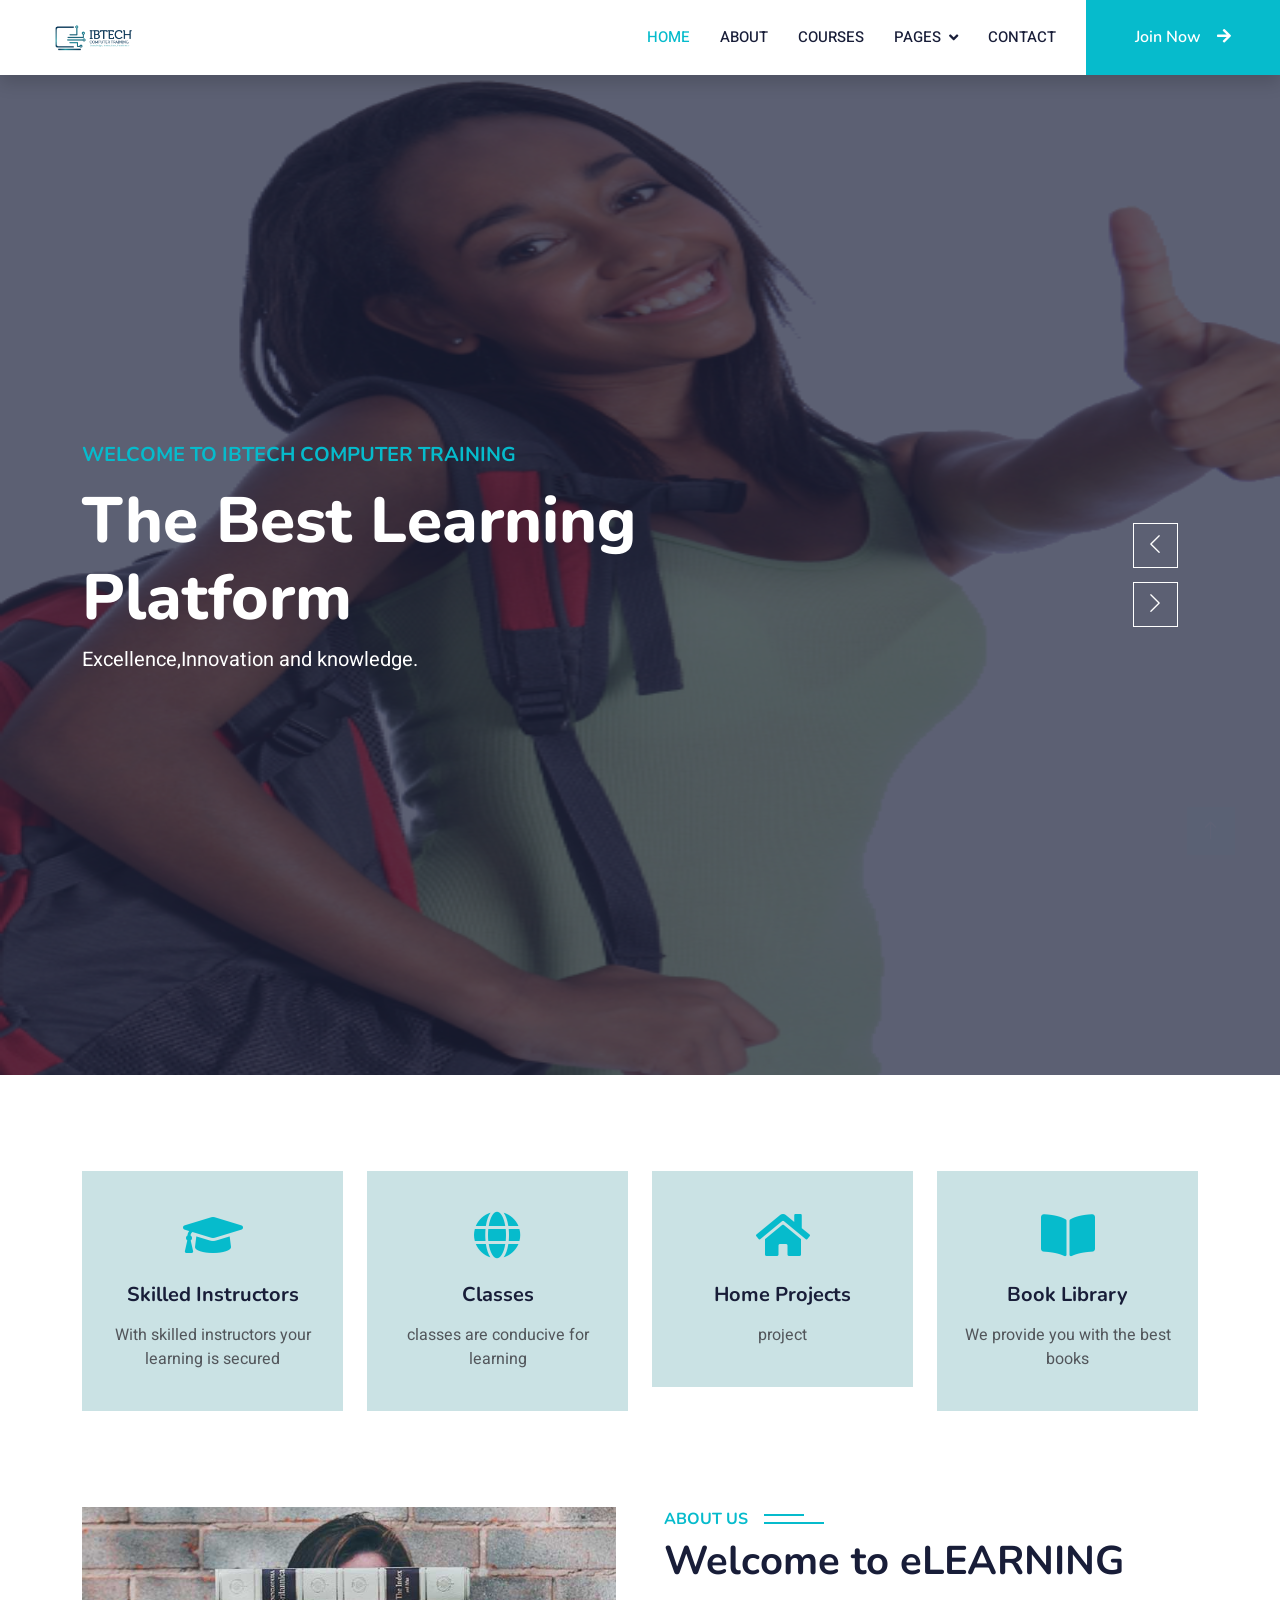
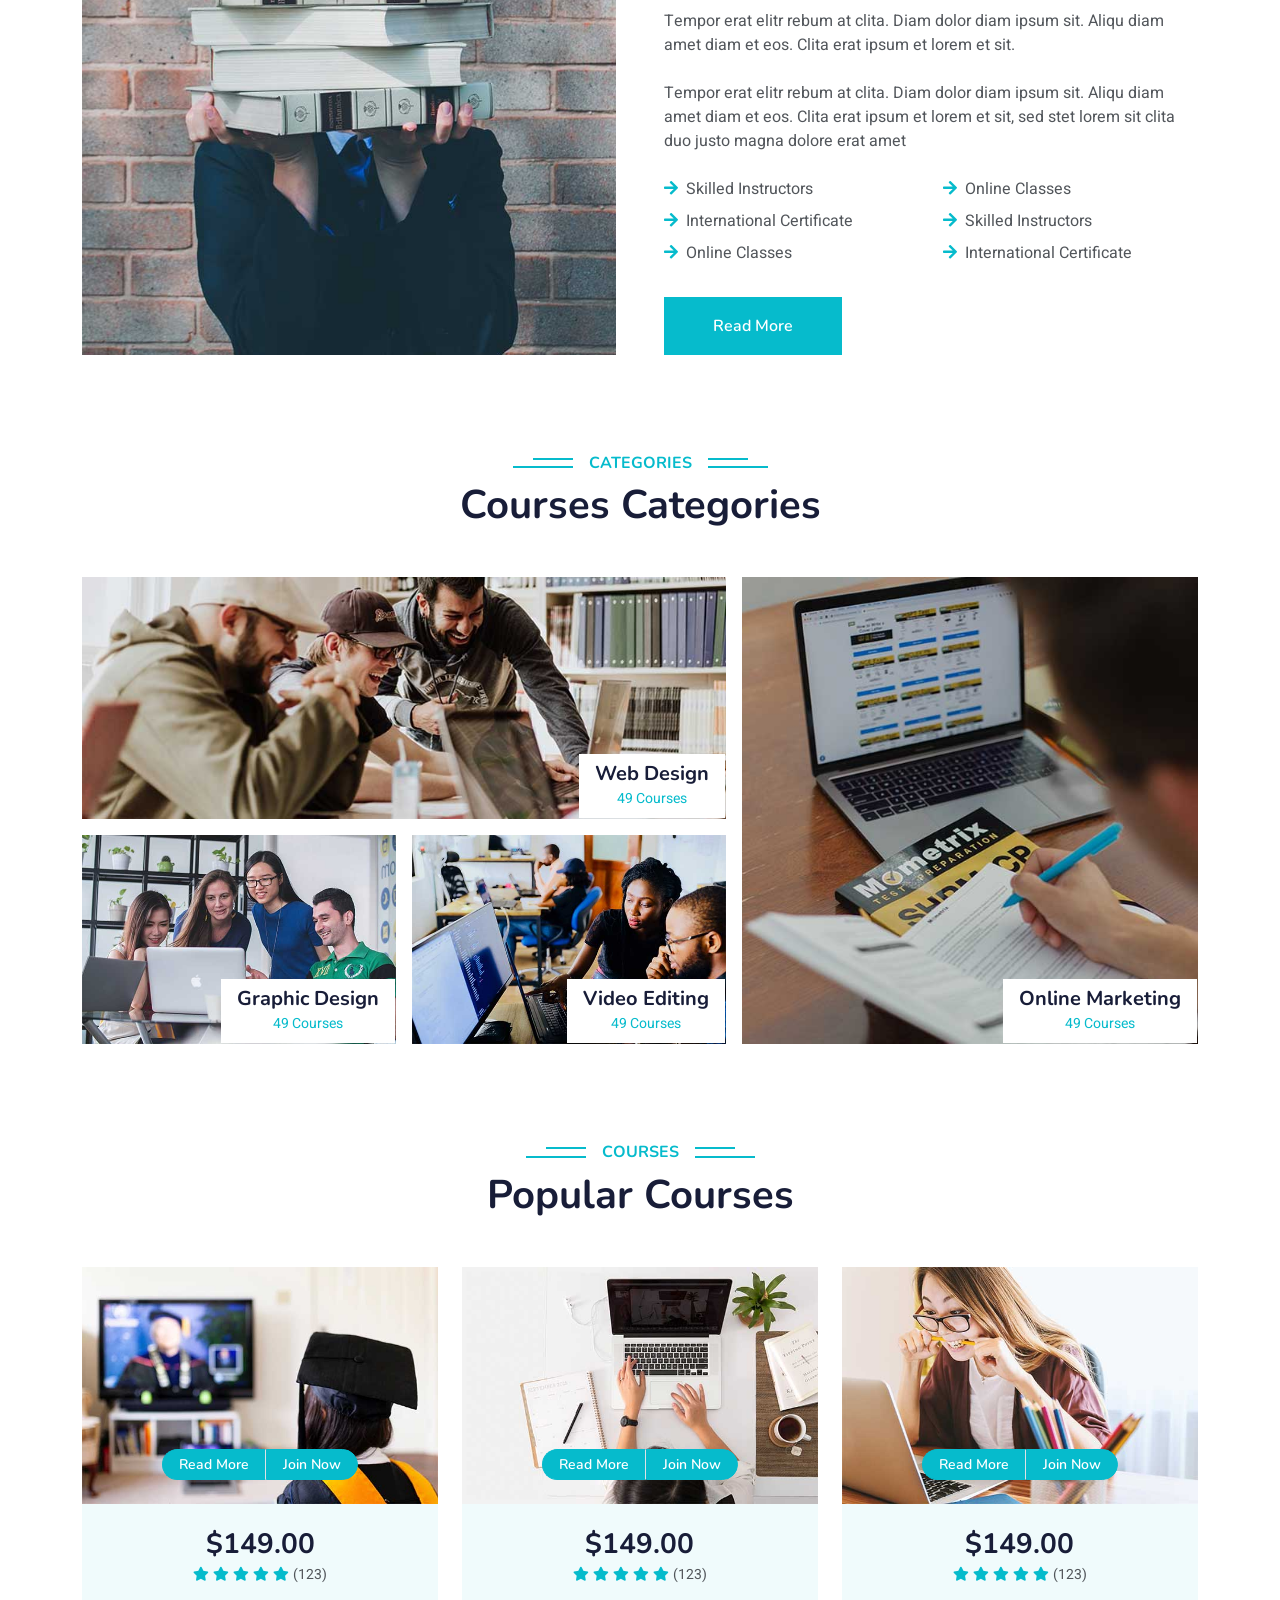
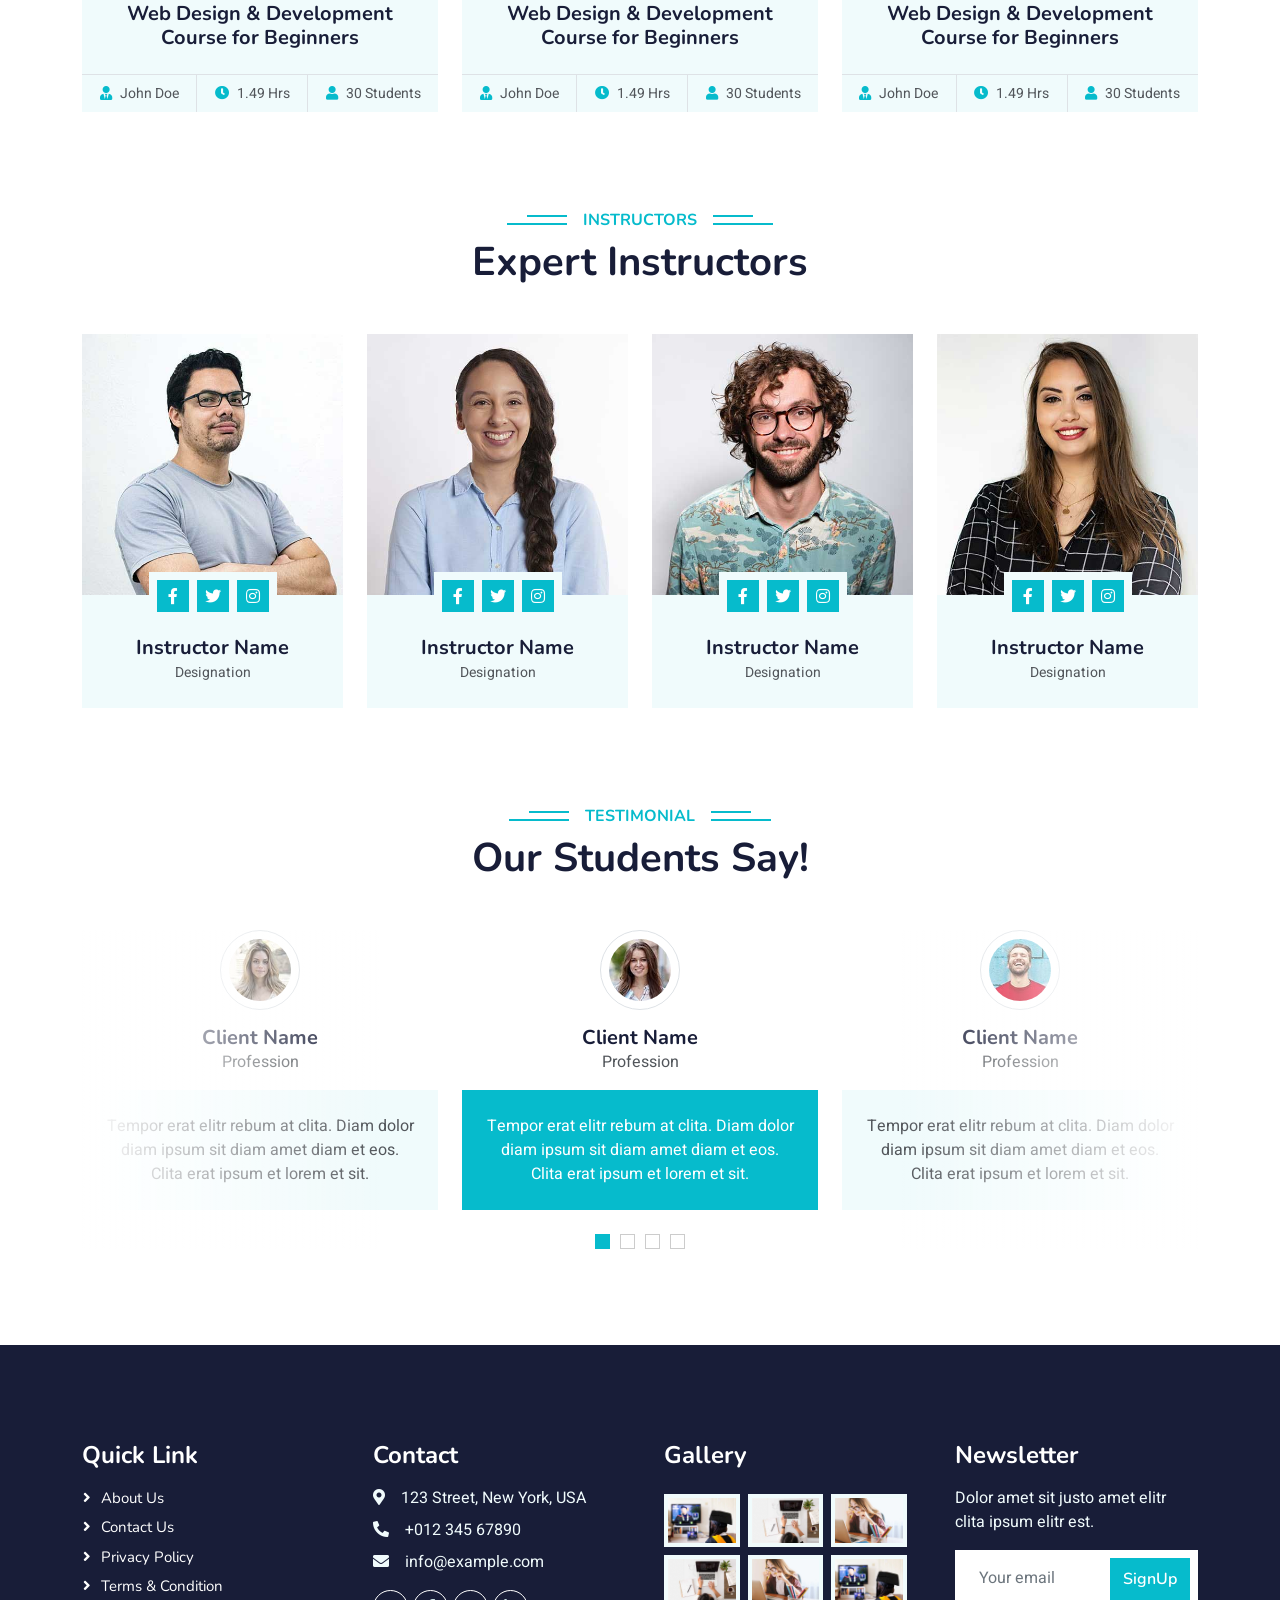
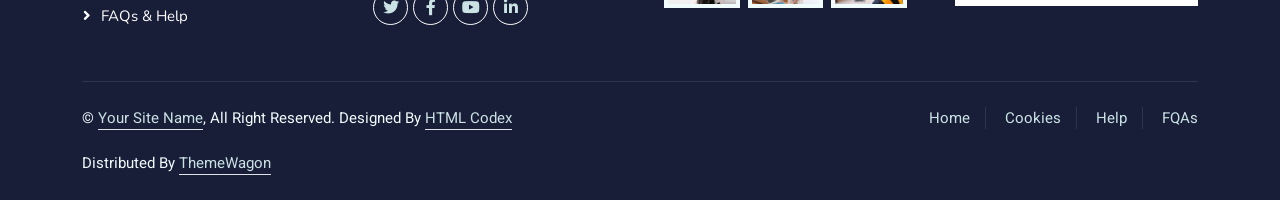
==== index.html @ 9bf2244e "blearning" ====
<!DOCTYPE html>
<html lang="en">

<head>
    <meta charset="utf-8">
    <title>eLEARNING - eLearning HTML Template</title>
    <meta content="width=device-width, initial-scale=1.0" name="viewport">
    <meta content="" name="keywords">
    <meta content="" name="description">

    <!-- Favicon -->
    <link href="img/favicon.ico" rel="icon">

    <!-- Google Web Fonts -->
    <link rel="preconnect" href="https://fonts.googleapis.com">
    <link rel="preconnect" href="https://fonts.gstatic.com" crossorigin>
    <link href="https://fonts.googleapis.com/css2?family=Heebo:wght@400;500;600&family=Nunito:wght@600;700;800&display=swap" rel="stylesheet">

    <!-- Icon Font Stylesheet -->
    <link href="https://cdnjs.cloudflare.com/ajax/libs/font-awesome/5.10.0/css/all.min.css" rel="stylesheet">
    <link href="https://cdn.jsdelivr.net/npm/bootstrap-icons@1.4.1/font/bootstrap-icons.css" rel="stylesheet">

    <!-- Libraries Stylesheet -->
    <link href="lib/animate/animate.min.css" rel="stylesheet">
    <link href="lib/owlcarousel/assets/owl.carousel.min.css" rel="stylesheet">

    <!-- Customized Bootstrap Stylesheet -->
    <link href="css/bootstrap.min.css" rel="stylesheet">

    <!-- Template Stylesheet -->
    <link href="css/style.css" rel="stylesheet">
</head>

<body>
    <!-- Spinner Start -->
    <div id="spinner" class="show bg-white position-fixed translate-middle w-100 vh-100 top-50 start-50 d-flex align-items-center justify-content-center">
        <div class="spinner-border text-primary" style="width: 3rem; height: 3rem;" role="status">
            <span class="sr-only">Loading...</span>
        </div>
    </div>
    <!-- Spinner End -->


    <!-- Navbar Start -->
    <nav class="navbar navbar-expand-lg bg-white navbar-light shadow sticky-top p-0">
        <a href="index.html" class="navbar-brand d-flex align-items-center px-4 px-lg-5">
            <img class="img-fluid" src="logo.png" alt="" style="width: 90px;">
        </a>
        <button type="button" class="navbar-toggler me-4" data-bs-toggle="collapse" data-bs-target="#navbarCollapse">
            <span class="navbar-toggler-icon"></span>
        </button>
        <div class="collapse navbar-collapse" id="navbarCollapse">
            <div class="navbar-nav ms-auto p-4 p-lg-0">
                <a href="index.html" class="nav-item nav-link active">Home</a>
                <a href="about.html" class="nav-item nav-link">About</a>
                <a href="courses.html" class="nav-item nav-link">Courses</a>
                <div class="nav-item dropdown">
                    <a href="#" class="nav-link dropdown-toggle" data-bs-toggle="dropdown">Pages</a>
                    <div class="dropdown-menu fade-down m-0">
                        <a href="team.html" class="dropdown-item">Our Team</a>
                        <a href="testimonial.html" class="dropdown-item">Testimonial</a>
                        <a href="404.html" class="dropdown-item">404 Page</a>
                    </div>
                </div>
                <a href="contact.html" class="nav-item nav-link">Contact</a>
            </div>
            <a href="" class="btn btn-primary py-4 px-lg-5 d-none d-lg-block">Join Now<i class="fa fa-arrow-right ms-3"></i></a>
        </div>
    </nav>
    <!-- Navbar End -->


    <!-- Carousel Start -->
    <div class="container-fluid p-0 mb-5">
        <div class="owl-carousel header-carousel position-relative">
            <div class="owl-carousel-item position-relative">
                <img class="img-fluid" src="girl.png" alt="" style="height: 1000px;">
                <div class="position-absolute top-0 start-0 w-100 h-100 d-flex align-items-center" style="background: rgba(24, 29, 56, .7);">
                    <div class="container">
                        <div class="row justify-content-start">
                            <div class="col-sm-10 col-lg-8">
                                <h5 class="text-primary text-uppercase mb-3 animated slideInDown">WELCOME TO IBTECH COMPUTER TRAINING</h5>
                                <h1 class="display-3 text-white animated slideInDown">The Best Learning Platform</h1>
                                <p class="fs-5 text-white mb-4 pb-2">Excellence,Innovation and knowledge.</p>
                               
                                
                            </div>
                        </div>
                    </div>
                </div>
            </div>
            <div class="owl-carousel-item position-relative">
                <img class="img-fluid" src="girl.png" alt="" style="height: 1000px;">
                <div class="position-absolute top-0 start-0 w-100 h-100 d-flex align-items-center" style="background: rgba(24, 29, 56, .7);">
                    <div class="container">
                        <div class="row justify-content-start">
                            <div class="col-sm-10 col-lg-8">
                                <h5 class="text-primary text-uppercase mb-3 animated slideInDown">WELCOME TO IBTECH COMPUTER TRAINING</h5>
                                <h1 class="display-3 text-white animated slideInDown">The Best Learning Platform</h1>
                                <p class="fs-5 text-white mb-4 pb-2">Excellence,Innovation and knowledge</p>
                            </div>
                        </div>
                    </div>
                </div>
            </div>
        </div>
    </div>
    <!-- Carousel End -->


    <!-- Service Start -->
    <div class="container-xxl py-5">
        <div class="container">
            <div class="row g-4">
                <div class="col-lg-3 col-sm-6 wow fadeInUp" data-wow-delay="0.1s">
                    <div class="service-item text-center pt-3">
                        <div class="p-4">
                            <i class="fa fa-3x fa-graduation-cap text-primary mb-4"></i>
                            <h5 class="mb-3">Skilled Instructors</h5>
                            <p>With skilled instructors your learning is secured</p>
                        </div>
                    </div>
                </div>
                <div class="col-lg-3 col-sm-6 wow fadeInUp" data-wow-delay="0.3s">
                    <div class="service-item text-center pt-3">
                        <div class="p-4">
                            <i class="fa fa-3x fa-globe text-primary mb-4"></i>
                            <h5 class="mb-3"> Classes</h5>
                            <p>classes are conducive for learning</p>
                        </div>
                    </div>
                </div>
                <div class="col-lg-3 col-sm-6 wow fadeInUp" data-wow-delay="0.5s">
                    <div class="service-item text-center pt-3">
                        <div class="p-4">
                            <i class="fa fa-3x fa-home text-primary mb-4"></i>
                            <h5 class="mb-3">Home Projects</h5>
                            <p>project</p>
                        </div>
                    </div>
                </div>
                <div class="col-lg-3 col-sm-6 wow fadeInUp" data-wow-delay="0.7s">
                    <div class="service-item text-center pt-3">
                        <div class="p-4">
                            <i class="fa fa-3x fa-book-open text-primary mb-4"></i>
                            <h5 class="mb-3">Book Library</h5>
                            <p>We provide you with the best books</p>
                        </div>
                    </div>
                </div>
            </div>
        </div>
    </div>
    <!-- Service End -->


    <!-- About Start -->
    <div class="container-xxl py-5">
        <div class="container">
            <div class="row g-5">
                <div class="col-lg-6 wow fadeInUp" data-wow-delay="0.1s" style="min-height: 400px;">
                    <div class="position-relative h-100">
                        <img class="img-fluid position-absolute w-100 h-100" src="img/about.jpg" alt="" style="object-fit: cover;">
                    </div>
                </div>
                <div class="col-lg-6 wow fadeInUp" data-wow-delay="0.3s">
                    <h6 class="section-title bg-white text-start text-primary pe-3">About Us</h6>
                    <h1 class="mb-4">Welcome to eLEARNING</h1>
                    <p class="mb-4">Tempor erat elitr rebum at clita. Diam dolor diam ipsum sit. Aliqu diam amet diam et eos. Clita erat ipsum et lorem et sit.</p>
                    <p class="mb-4">Tempor erat elitr rebum at clita. Diam dolor diam ipsum sit. Aliqu diam amet diam et eos. Clita erat ipsum et lorem et sit, sed stet lorem sit clita duo justo magna dolore erat amet</p>
                    <div class="row gy-2 gx-4 mb-4">
                        <div class="col-sm-6">
                            <p class="mb-0"><i class="fa fa-arrow-right text-primary me-2"></i>Skilled Instructors</p>
                        </div>
                        <div class="col-sm-6">
                            <p class="mb-0"><i class="fa fa-arrow-right text-primary me-2"></i>Online Classes</p>
                        </div>
                        <div class="col-sm-6">
                            <p class="mb-0"><i class="fa fa-arrow-right text-primary me-2"></i>International Certificate</p>
                        </div>
                        <div class="col-sm-6">
                            <p class="mb-0"><i class="fa fa-arrow-right text-primary me-2"></i>Skilled Instructors</p>
                        </div>
                        <div class="col-sm-6">
                            <p class="mb-0"><i class="fa fa-arrow-right text-primary me-2"></i>Online Classes</p>
                        </div>
                        <div class="col-sm-6">
                            <p class="mb-0"><i class="fa fa-arrow-right text-primary me-2"></i>International Certificate</p>
                        </div>
                    </div>
                    <a class="btn btn-primary py-3 px-5 mt-2" href="">Read More</a>
                </div>
            </div>
        </div>
    </div>
    <!-- About End -->


    <!-- Categories Start -->
    <div class="container-xxl py-5 category">
        <div class="container">
            <div class="text-center wow fadeInUp" data-wow-delay="0.1s">
                <h6 class="section-title bg-white text-center text-primary px-3">Categories</h6>
                <h1 class="mb-5">Courses Categories</h1>
            </div>
            <div class="row g-3">
                <div class="col-lg-7 col-md-6">
                    <div class="row g-3">
                        <div class="col-lg-12 col-md-12 wow zoomIn" data-wow-delay="0.1s">
                            <a class="position-relative d-block overflow-hidden" href="">
                                <img class="img-fluid" src="img/cat-1.jpg" alt="">
                                <div class="bg-white text-center position-absolute bottom-0 end-0 py-2 px-3" style="margin: 1px;">
                                    <h5 class="m-0">Web Design</h5>
                                    <small class="text-primary">49 Courses</small>
                                </div>
                            </a>
                        </div>
                        <div class="col-lg-6 col-md-12 wow zoomIn" data-wow-delay="0.3s">
                            <a class="position-relative d-block overflow-hidden" href="">
                                <img class="img-fluid" src="img/cat-2.jpg" alt="">
                                <div class="bg-white text-center position-absolute bottom-0 end-0 py-2 px-3" style="margin: 1px;">
                                    <h5 class="m-0">Graphic Design</h5>
                                    <small class="text-primary">49 Courses</small>
                                </div>
                            </a>
                        </div>
                        <div class="col-lg-6 col-md-12 wow zoomIn" data-wow-delay="0.5s">
                            <a class="position-relative d-block overflow-hidden" href="">
                                <img class="img-fluid" src="img/cat-3.jpg" alt="">
                                <div class="bg-white text-center position-absolute bottom-0 end-0 py-2 px-3" style="margin: 1px;">
                                    <h5 class="m-0">Video Editing</h5>
                                    <small class="text-primary">49 Courses</small>
                                </div>
                            </a>
                        </div>
                    </div>
                </div>
                <div class="col-lg-5 col-md-6 wow zoomIn" data-wow-delay="0.7s" style="min-height: 350px;">
                    <a class="position-relative d-block h-100 overflow-hidden" href="">
                        <img class="img-fluid position-absolute w-100 h-100" src="img/cat-4.jpg" alt="" style="object-fit: cover;">
                        <div class="bg-white text-center position-absolute bottom-0 end-0 py-2 px-3" style="margin:  1px;">
                            <h5 class="m-0">Online Marketing</h5>
                            <small class="text-primary">49 Courses</small>
                        </div>
                    </a>
                </div>
            </div>
        </div>
    </div>
    <!-- Categories Start -->


    <!-- Courses Start -->
    <div class="container-xxl py-5">
        <div class="container">
            <div class="text-center wow fadeInUp" data-wow-delay="0.1s">
                <h6 class="section-title bg-white text-center text-primary px-3">Courses</h6>
                <h1 class="mb-5">Popular Courses</h1>
            </div>
            <div class="row g-4 justify-content-center">
                <div class="col-lg-4 col-md-6 wow fadeInUp" data-wow-delay="0.1s">
                    <div class="course-item bg-light">
                        <div class="position-relative overflow-hidden">
                            <img class="img-fluid" src="img/course-1.jpg" alt="">
                            <div class="w-100 d-flex justify-content-center position-absolute bottom-0 start-0 mb-4">
                                <a href="#" class="flex-shrink-0 btn btn-sm btn-primary px-3 border-end" style="border-radius: 30px 0 0 30px;">Read More</a>
                                <a href="#" class="flex-shrink-0 btn btn-sm btn-primary px-3" style="border-radius: 0 30px 30px 0;">Join Now</a>
                            </div>
                        </div>
                        <div class="text-center p-4 pb-0">
                            <h3 class="mb-0">$149.00</h3>
                            <div class="mb-3">
                                <small class="fa fa-star text-primary"></small>
                                <small class="fa fa-star text-primary"></small>
                                <small class="fa fa-star text-primary"></small>
                                <small class="fa fa-star text-primary"></small>
                                <small class="fa fa-star text-primary"></small>
                                <small>(123)</small>
                            </div>
                            <h5 class="mb-4">Web Design & Development Course for Beginners</h5>
                        </div>
                        <div class="d-flex border-top">
                            <small class="flex-fill text-center border-end py-2"><i class="fa fa-user-tie text-primary me-2"></i>John Doe</small>
                            <small class="flex-fill text-center border-end py-2"><i class="fa fa-clock text-primary me-2"></i>1.49 Hrs</small>
                            <small class="flex-fill text-center py-2"><i class="fa fa-user text-primary me-2"></i>30 Students</small>
                        </div>
                    </div>
                </div>
                <div class="col-lg-4 col-md-6 wow fadeInUp" data-wow-delay="0.3s">
                    <div class="course-item bg-light">
                        <div class="position-relative overflow-hidden">
                            <img class="img-fluid" src="img/course-2.jpg" alt="">
                            <div class="w-100 d-flex justify-content-center position-absolute bottom-0 start-0 mb-4">
                                <a href="#" class="flex-shrink-0 btn btn-sm btn-primary px-3 border-end" style="border-radius: 30px 0 0 30px;">Read More</a>
                                <a href="#" class="flex-shrink-0 btn btn-sm btn-primary px-3" style="border-radius: 0 30px 30px 0;">Join Now</a>
                            </div>
                        </div>
                        <div class="text-center p-4 pb-0">
                            <h3 class="mb-0">$149.00</h3>
                            <div class="mb-3">
                                <small class="fa fa-star text-primary"></small>
                                <small class="fa fa-star text-primary"></small>
                                <small class="fa fa-star text-primary"></small>
                                <small class="fa fa-star text-primary"></small>
                                <small class="fa fa-star text-primary"></small>
                                <small>(123)</small>
                            </div>
                            <h5 class="mb-4">Web Design & Development Course for Beginners</h5>
                        </div>
                        <div class="d-flex border-top">
                            <small class="flex-fill text-center border-end py-2"><i class="fa fa-user-tie text-primary me-2"></i>John Doe</small>
                            <small class="flex-fill text-center border-end py-2"><i class="fa fa-clock text-primary me-2"></i>1.49 Hrs</small>
                            <small class="flex-fill text-center py-2"><i class="fa fa-user text-primary me-2"></i>30 Students</small>
                        </div>
                    </div>
                </div>
                <div class="col-lg-4 col-md-6 wow fadeInUp" data-wow-delay="0.5s">
                    <div class="course-item bg-light">
                        <div class="position-relative overflow-hidden">
                            <img class="img-fluid" src="img/course-3.jpg" alt="">
                            <div class="w-100 d-flex justify-content-center position-absolute bottom-0 start-0 mb-4">
                                <a href="#" class="flex-shrink-0 btn btn-sm btn-primary px-3 border-end" style="border-radius: 30px 0 0 30px;">Read More</a>
                                <a href="#" class="flex-shrink-0 btn btn-sm btn-primary px-3" style="border-radius: 0 30px 30px 0;">Join Now</a>
                            </div>
                        </div>
                        <div class="text-center p-4 pb-0">
                            <h3 class="mb-0">$149.00</h3>
                            <div class="mb-3">
                                <small class="fa fa-star text-primary"></small>
                                <small class="fa fa-star text-primary"></small>
                                <small class="fa fa-star text-primary"></small>
                                <small class="fa fa-star text-primary"></small>
                                <small class="fa fa-star text-primary"></small>
                                <small>(123)</small>
                            </div>
                            <h5 class="mb-4">Web Design & Development Course for Beginners</h5>
                        </div>
                        <div class="d-flex border-top">
                            <small class="flex-fill text-center border-end py-2"><i class="fa fa-user-tie text-primary me-2"></i>John Doe</small>
                            <small class="flex-fill text-center border-end py-2"><i class="fa fa-clock text-primary me-2"></i>1.49 Hrs</small>
                            <small class="flex-fill text-center py-2"><i class="fa fa-user text-primary me-2"></i>30 Students</small>
                        </div>
                    </div>
                </div>
            </div>
        </div>
    </div>
    <!-- Courses End -->


    <!-- Team Start -->
    <div class="container-xxl py-5">
        <div class="container">
            <div class="text-center wow fadeInUp" data-wow-delay="0.1s">
                <h6 class="section-title bg-white text-center text-primary px-3">Instructors</h6>
                <h1 class="mb-5">Expert Instructors</h1>
            </div>
            <div class="row g-4">
                <div class="col-lg-3 col-md-6 wow fadeInUp" data-wow-delay="0.1s">
                    <div class="team-item bg-light">
                        <div class="overflow-hidden">
                            <img class="img-fluid" src="img/team-1.jpg" alt="">
                        </div>
                        <div class="position-relative d-flex justify-content-center" style="margin-top: -23px;">
                            <div class="bg-light d-flex justify-content-center pt-2 px-1">
                                <a class="btn btn-sm-square btn-primary mx-1" href=""><i class="fab fa-facebook-f"></i></a>
                                <a class="btn btn-sm-square btn-primary mx-1" href=""><i class="fab fa-twitter"></i></a>
                                <a class="btn btn-sm-square btn-primary mx-1" href=""><i class="fab fa-instagram"></i></a>
                            </div>
                        </div>
                        <div class="text-center p-4">
                            <h5 class="mb-0">Instructor Name</h5>
                            <small>Designation</small>
                        </div>
                    </div>
                </div>
                <div class="col-lg-3 col-md-6 wow fadeInUp" data-wow-delay="0.3s">
                    <div class="team-item bg-light">
                        <div class="overflow-hidden">
                            <img class="img-fluid" src="img/team-2.jpg" alt="">
                        </div>
                        <div class="position-relative d-flex justify-content-center" style="margin-top: -23px;">
                            <div class="bg-light d-flex justify-content-center pt-2 px-1">
                                <a class="btn btn-sm-square btn-primary mx-1" href=""><i class="fab fa-facebook-f"></i></a>
                                <a class="btn btn-sm-square btn-primary mx-1" href=""><i class="fab fa-twitter"></i></a>
                                <a class="btn btn-sm-square btn-primary mx-1" href=""><i class="fab fa-instagram"></i></a>
                            </div>
                        </div>
                        <div class="text-center p-4">
                            <h5 class="mb-0">Instructor Name</h5>
                            <small>Designation</small>
                        </div>
                    </div>
                </div>
                <div class="col-lg-3 col-md-6 wow fadeInUp" data-wow-delay="0.5s">
                    <div class="team-item bg-light">
                        <div class="overflow-hidden">
                            <img class="img-fluid" src="img/team-3.jpg" alt="">
                        </div>
                        <div class="position-relative d-flex justify-content-center" style="margin-top: -23px;">
                            <div class="bg-light d-flex justify-content-center pt-2 px-1">
                                <a class="btn btn-sm-square btn-primary mx-1" href=""><i class="fab fa-facebook-f"></i></a>
                                <a class="btn btn-sm-square btn-primary mx-1" href=""><i class="fab fa-twitter"></i></a>
                                <a class="btn btn-sm-square btn-primary mx-1" href=""><i class="fab fa-instagram"></i></a>
                            </div>
                        </div>
                        <div class="text-center p-4">
                            <h5 class="mb-0">Instructor Name</h5>
                            <small>Designation</small>
                        </div>
                    </div>
                </div>
                <div class="col-lg-3 col-md-6 wow fadeInUp" data-wow-delay="0.7s">
                    <div class="team-item bg-light">
                        <div class="overflow-hidden">
                            <img class="img-fluid" src="img/team-4.jpg" alt="">
                        </div>
                        <div class="position-relative d-flex justify-content-center" style="margin-top: -23px;">
                            <div class="bg-light d-flex justify-content-center pt-2 px-1">
                                <a class="btn btn-sm-square btn-primary mx-1" href=""><i class="fab fa-facebook-f"></i></a>
                                <a class="btn btn-sm-square btn-primary mx-1" href=""><i class="fab fa-twitter"></i></a>
                                <a class="btn btn-sm-square btn-primary mx-1" href=""><i class="fab fa-instagram"></i></a>
                            </div>
                        </div>
                        <div class="text-center p-4">
                            <h5 class="mb-0">Instructor Name</h5>
                            <small>Designation</small>
                        </div>
                    </div>
                </div>
            </div>
        </div>
    </div>
    <!-- Team End -->


    <!-- Testimonial Start -->
    <div class="container-xxl py-5 wow fadeInUp" data-wow-delay="0.1s">
        <div class="container">
            <div class="text-center">
                <h6 class="section-title bg-white text-center text-primary px-3">Testimonial</h6>
                <h1 class="mb-5">Our Students Say!</h1>
            </div>
            <div class="owl-carousel testimonial-carousel position-relative">
                <div class="testimonial-item text-center">
                    <img class="border rounded-circle p-2 mx-auto mb-3" src="img/testimonial-1.jpg" style="width: 80px; height: 80px;">
                    <h5 class="mb-0">Client Name</h5>
                    <p>Profession</p>
                    <div class="testimonial-text bg-light text-center p-4">
                    <p class="mb-0">Tempor erat elitr rebum at clita. Diam dolor diam ipsum sit diam amet diam et eos. Clita erat ipsum et lorem et sit.</p>
                    </div>
                </div>
                <div class="testimonial-item text-center">
                    <img class="border rounded-circle p-2 mx-auto mb-3" src="img/testimonial-2.jpg" style="width: 80px; height: 80px;">
                    <h5 class="mb-0">Client Name</h5>
                    <p>Profession</p>
                    <div class="testimonial-text bg-light text-center p-4">
                    <p class="mb-0">Tempor erat elitr rebum at clita. Diam dolor diam ipsum sit diam amet diam et eos. Clita erat ipsum et lorem et sit.</p>
                    </div>
                </div>
                <div class="testimonial-item text-center">
                    <img class="border rounded-circle p-2 mx-auto mb-3" src="img/testimonial-3.jpg" style="width: 80px; height: 80px;">
                    <h5 class="mb-0">Client Name</h5>
                    <p>Profession</p>
                    <div class="testimonial-text bg-light text-center p-4">
                    <p class="mb-0">Tempor erat elitr rebum at clita. Diam dolor diam ipsum sit diam amet diam et eos. Clita erat ipsum et lorem et sit.</p>
                    </div>
                </div>
                <div class="testimonial-item text-center">
                    <img class="border rounded-circle p-2 mx-auto mb-3" src="img/testimonial-4.jpg" style="width: 80px; height: 80px;">
                    <h5 class="mb-0">Client Name</h5>
                    <p>Profession</p>
                    <div class="testimonial-text bg-light text-center p-4">
                    <p class="mb-0">Tempor erat elitr rebum at clita. Diam dolor diam ipsum sit diam amet diam et eos. Clita erat ipsum et lorem et sit.</p>
                    </div>
                </div>
            </div>
        </div>
    </div>
    <!-- Testimonial End -->
        

    <!-- Footer Start -->
    <div class="container-fluid bg-dark text-light footer pt-5 mt-5 wow fadeIn" data-wow-delay="0.1s">
        <div class="container py-5">
            <div class="row g-5">
                <div class="col-lg-3 col-md-6">
                    <h4 class="text-white mb-3">Quick Link</h4>
                    <a class="btn btn-link" href="">About Us</a>
                    <a class="btn btn-link" href="">Contact Us</a>
                    <a class="btn btn-link" href="">Privacy Policy</a>
                    <a class="btn btn-link" href="">Terms & Condition</a>
                    <a class="btn btn-link" href="">FAQs & Help</a>
                </div>
                <div class="col-lg-3 col-md-6">
                    <h4 class="text-white mb-3">Contact</h4>
                    <p class="mb-2"><i class="fa fa-map-marker-alt me-3"></i>123 Street, New York, USA</p>
                    <p class="mb-2"><i class="fa fa-phone-alt me-3"></i>+012 345 67890</p>
                    <p class="mb-2"><i class="fa fa-envelope me-3"></i>info@example.com</p>
                    <div class="d-flex pt-2">
                        <a class="btn btn-outline-light btn-social" href=""><i class="fab fa-twitter"></i></a>
                        <a class="btn btn-outline-light btn-social" href=""><i class="fab fa-facebook-f"></i></a>
                        <a class="btn btn-outline-light btn-social" href=""><i class="fab fa-youtube"></i></a>
                        <a class="btn btn-outline-light btn-social" href=""><i class="fab fa-linkedin-in"></i></a>
                    </div>
                </div>
                <div class="col-lg-3 col-md-6">
                    <h4 class="text-white mb-3">Gallery</h4>
                    <div class="row g-2 pt-2">
                        <div class="col-4">
                            <img class="img-fluid bg-light p-1" src="img/course-1.jpg" alt="">
                        </div>
                        <div class="col-4">
                            <img class="img-fluid bg-light p-1" src="img/course-2.jpg" alt="">
                        </div>
                        <div class="col-4">
                            <img class="img-fluid bg-light p-1" src="img/course-3.jpg" alt="">
                        </div>
                        <div class="col-4">
                            <img class="img-fluid bg-light p-1" src="img/course-2.jpg" alt="">
                        </div>
                        <div class="col-4">
                            <img class="img-fluid bg-light p-1" src="img/course-3.jpg" alt="">
                        </div>
                        <div class="col-4">
                            <img class="img-fluid bg-light p-1" src="img/course-1.jpg" alt="">
                        </div>
                    </div>
                </div>
                <div class="col-lg-3 col-md-6">
                    <h4 class="text-white mb-3">Newsletter</h4>
                    <p>Dolor amet sit justo amet elitr clita ipsum elitr est.</p>
                    <div class="position-relative mx-auto" style="max-width: 400px;">
                        <input class="form-control border-0 w-100 py-3 ps-4 pe-5" type="text" placeholder="Your email">
                        <button type="button" class="btn btn-primary py-2 position-absolute top-0 end-0 mt-2 me-2">SignUp</button>
                    </div>
                </div>
            </div>
        </div>
        <div class="container">
            <div class="copyright">
                <div class="row">
                    <div class="col-md-6 text-center text-md-start mb-3 mb-md-0">
                        &copy; <a class="border-bottom" href="#">Your Site Name</a>, All Right Reserved.

                        <!--/*** This template is free as long as you keep the footer author’s credit link/attribution link/backlink. If you'd like to use the template without the footer author’s credit link/attribution link/backlink, you can purchase the Credit Removal License from "https://htmlcodex.com/credit-removal". Thank you for your support. ***/-->
                        Designed By <a class="border-bottom" href="https://htmlcodex.com">HTML Codex</a><br><br>
                        Distributed By <a class="border-bottom" href="https://themewagon.com">ThemeWagon</a>
                    </div>
                    <div class="col-md-6 text-center text-md-end">
                        <div class="footer-menu">
                            <a href="">Home</a>
                            <a href="">Cookies</a>
                            <a href="">Help</a>
                            <a href="">FQAs</a>
                        </div>
                    </div>
                </div>
            </div>
        </div>
    </div>
    <!-- Footer End -->


    <!-- Back to Top -->
    <a href="#" class="btn btn-lg btn-primary btn-lg-square back-to-top"><i class="bi bi-arrow-up"></i></a>


    <!-- JavaScript Libraries -->
    <script src="https://code.jquery.com/jquery-3.4.1.min.js"></script>
    <script src="https://cdn.jsdelivr.net/npm/bootstrap@5.0.0/dist/js/bootstrap.bundle.min.js"></script>
    <script src="lib/wow/wow.min.js"></script>
    <script src="lib/easing/easing.min.js"></script>
    <script src="lib/waypoints/waypoints.min.js"></script>
    <script src="lib/owlcarousel/owl.carousel.min.js"></script>

    <!-- Template Javascript -->
    <script src="js/main.js"></script>
</body>

</html>
---- css/style.css ----
/********** Template CSS **********/
:root {
    --primary: #06BBCC;
    --light: #cae2e4;
    --dark: #181d38;
}

.fw-medium {
    font-weight: 600 !important;
}

.fw-semi-bold {
    font-weight: 700 !important;
}

.back-to-top {
    position: fixed;
    display: none;
    right: 45px;
    bottom: 45px;
    z-index: 99;
}


/*** Spinner ***/
#spinner {
    opacity: 0;
    visibility: hidden;
    transition: opacity .5s ease-out, visibility 0s linear .5s;
    z-index: 99999;
}

#spinner.show {
    transition: opacity .5s ease-out, visibility 0s linear 0s;
    visibility: visible;
    opacity: 1;
}


/*** Button ***/
.btn {
    font-family: 'Nunito', sans-serif;
    font-weight: 600;
    transition: .5s;
}

.btn.btn-primary,
.btn.btn-secondary {
    color: #FFFFFF;
}

.btn-square {
    width: 38px;
    height: 38px;
}

.btn-sm-square {
    width: 32px;
    height: 32px;
}

.btn-lg-square {
    width: 48px;
    height: 48px;
}

.btn-square,
.btn-sm-square,
.btn-lg-square {
    padding: 0;
    display: flex;
    align-items: center;
    justify-content: center;
    font-weight: normal;
    border-radius: 0px;
}


/*** Navbar ***/
.navbar .dropdown-toggle::after {
    border: none;
    content: "\f107";
    font-family: "Font Awesome 5 Free";
    font-weight: 900;
    vertical-align: middle;
    margin-left: 8px;
}

.navbar-light .navbar-nav .nav-link {
    margin-right: 30px;
    padding: 25px 0;
    color: #FFFFFF;
    font-size: 15px;
    text-transform: uppercase;
    outline: none;
}

.navbar-light .navbar-nav .nav-link:hover,
.navbar-light .navbar-nav .nav-link.active {
    color: var(--primary);
}

@media (max-width: 991.98px) {
    .navbar-light .navbar-nav .nav-link  {
        margin-right: 0;
        padding: 10px 0;
    }

    .navbar-light .navbar-nav {
        border-top: 1px solid #EEEEEE;
    }
}

.navbar-light .navbar-brand,
.navbar-light a.btn {
    height: 75px;
}

.navbar-light .navbar-nav .nav-link {
    color: var(--dark);
    font-weight: 500;
}

.navbar-light.sticky-top {
    top: -100px;
    transition: .5s;
}

@media (min-width: 992px) {
    .navbar .nav-item .dropdown-menu {
        display: block;
        margin-top: 0;
        opacity: 0;
        visibility: hidden;
        transition: .5s;
    }

    .navbar .dropdown-menu.fade-down {
        top: 100%;
        transform: rotateX(-75deg);
        transform-origin: 0% 0%;
    }

    .navbar .nav-item:hover .dropdown-menu {
        top: 100%;
        transform: rotateX(0deg);
        visibility: visible;
        transition: .5s;
        opacity: 1;
    }
}


/*** Header carousel ***/
@media (max-width: 768px) {
    .header-carousel .owl-carousel-item {
        position: relative;
        min-height: 500px;
    }
    
    .header-carousel .owl-carousel-item img {
        position: absolute;
        width: 100%;
        height: 100%;
        object-fit: cover;
    }
}

.header-carousel .owl-nav {
    position: absolute;
    top: 50%;
    right: 8%;
    transform: translateY(-50%);
    display: flex;
    flex-direction: column;
}

.header-carousel .owl-nav .owl-prev,
.header-carousel .owl-nav .owl-next {
    margin: 7px 0;
    width: 45px;
    height: 45px;
    display: flex;
    align-items: center;
    justify-content: center;
    color: #FFFFFF;
    background: transparent;
    border: 1px solid #FFFFFF;
    font-size: 22px;
    transition: .5s;
}

.header-carousel .owl-nav .owl-prev:hover,
.header-carousel .owl-nav .owl-next:hover {
    background: var(--primary);
    border-color: var(--primary);
}

.page-header {
    background: linear-gradient(rgba(24, 29, 56, .7), rgba(24, 29, 56, .7)), url(../img/carousel-1.jpg);
    background-position: center center;
    background-repeat: no-repeat;
    background-size: cover;
}

.page-header-inner {
    background: rgba(15, 23, 43, .7);
}

.breadcrumb-item + .breadcrumb-item::before {
    color: var(--light);
}


/*** Section Title ***/
.section-title {
    position: relative;
    display: inline-block;
    text-transform: uppercase;
}

.section-title::before {
    position: absolute;
    content: "";
    width: calc(100% + 80px);
    height: 2px;
    top: 4px;
    left: -40px;
    background: var(--primary);
    z-index: -1;
}

.section-title::after {
    position: absolute;
    content: "";
    width: calc(100% + 120px);
    height: 2px;
    bottom: 5px;
    left: -60px;
    background: var(--primary);
    z-index: -1;
}

.section-title.text-start::before {
    width: calc(100% + 40px);
    left: 0;
}

.section-title.text-start::after {
    width: calc(100% + 60px);
    left: 0;
}


/*** Service ***/
.service-item {
    background: var(--light);
    transition: .5s;
}

.service-item:hover {
    margin-top: -10px;
    background: var(--primary);
}

.service-item * {
    transition: .5s;
}

.service-item:hover * {
    color: var(--light) !important;
}


/*** Categories & Courses ***/
.category img,
.course-item img {
    transition: .5s;
}

.category a:hover img,
.course-item:hover img {
    transform: scale(1.1);
}


/*** Team ***/
.team-item img {
    transition: .5s;
}

.team-item:hover img {
    transform: scale(1.1);
}


/*** Testimonial ***/
.testimonial-carousel::before {
    position: absolute;
    content: "";
    top: 0;
    left: 0;
    height: 100%;
    width: 0;
    background: linear-gradient(to right, rgba(255, 255, 255, 1) 0%, rgba(255, 255, 255, 0) 100%);
    z-index: 1;
}

.testimonial-carousel::after {
    position: absolute;
    content: "";
    top: 0;
    right: 0;
    height: 100%;
    width: 0;
    background: linear-gradient(to left, rgba(255, 255, 255, 1) 0%, rgba(255, 255, 255, 0) 100%);
    z-index: 1;
}

@media (min-width: 768px) {
    .testimonial-carousel::before,
    .testimonial-carousel::after {
        width: 200px;
    }
}

@media (min-width: 992px) {
    .testimonial-carousel::before,
    .testimonial-carousel::after {
        width: 300px;
    }
}

.testimonial-carousel .owl-item .testimonial-text,
.testimonial-carousel .owl-item.center .testimonial-text * {
    transition: .5s;
}

.testimonial-carousel .owl-item.center .testimonial-text {
    background: var(--primary) !important;
}

.testimonial-carousel .owl-item.center .testimonial-text * {
    color: #FFFFFF !important;
}

.testimonial-carousel .owl-dots {
    margin-top: 24px;
    display: flex;
    align-items: flex-end;
    justify-content: center;
}

.testimonial-carousel .owl-dot {
    position: relative;
    display: inline-block;
    margin: 0 5px;
    width: 15px;
    height: 15px;
    border: 1px solid #CCCCCC;
    transition: .5s;
}

.testimonial-carousel .owl-dot.active {
    background: var(--primary);
    border-color: var(--primary);
}


/*** Footer ***/
.footer .btn.btn-social {
    margin-right: 5px;
    width: 35px;
    height: 35px;
    display: flex;
    align-items: center;
    justify-content: center;
    color: var(--light);
    font-weight: normal;
    border: 1px solid #FFFFFF;
    border-radius: 35px;
    transition: .3s;
}

.footer .btn.btn-social:hover {
    color: var(--primary);
}

.footer .btn.btn-link {
    display: block;
    margin-bottom: 5px;
    padding: 0;
    text-align: left;
    color: #FFFFFF;
    font-size: 15px;
    font-weight: normal;
    text-transform: capitalize;
    transition: .3s;
}

.footer .btn.btn-link::before {
    position: relative;
    content: "\f105";
    font-family: "Font Awesome 5 Free";
    font-weight: 900;
    margin-right: 10px;
}

.footer .btn.btn-link:hover {
    letter-spacing: 1px;
    box-shadow: none;
}

.footer .copyright {
    padding: 25px 0;
    font-size: 15px;
    border-top: 1px solid rgba(256, 256, 256, .1);
}

.footer .copyright a {
    color: var(--light);
}

.footer .footer-menu a {
    margin-right: 15px;
    padding-right: 15px;
    border-right: 1px solid rgba(255, 255, 255, .1);
}

.footer .footer-menu a:last-child {
    margin-right: 0;
    padding-right: 0;
    border-right: none;
}
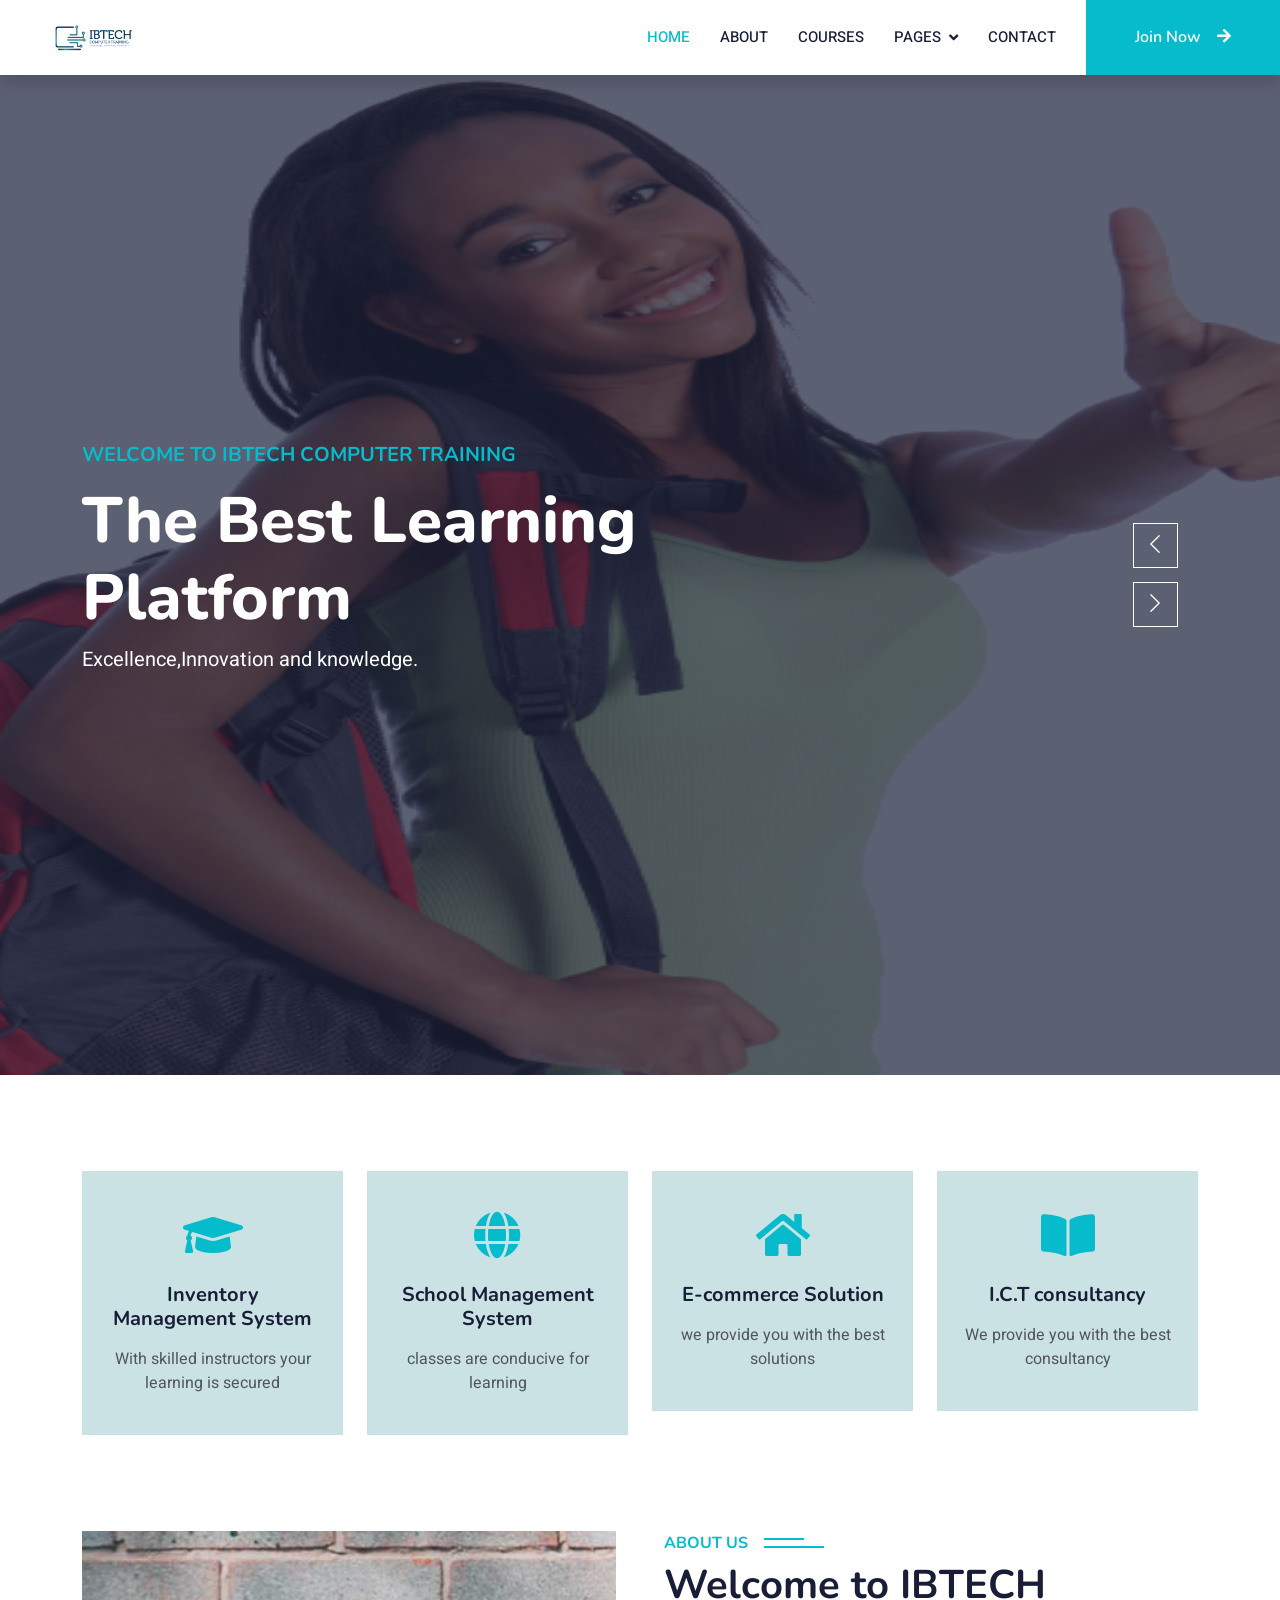
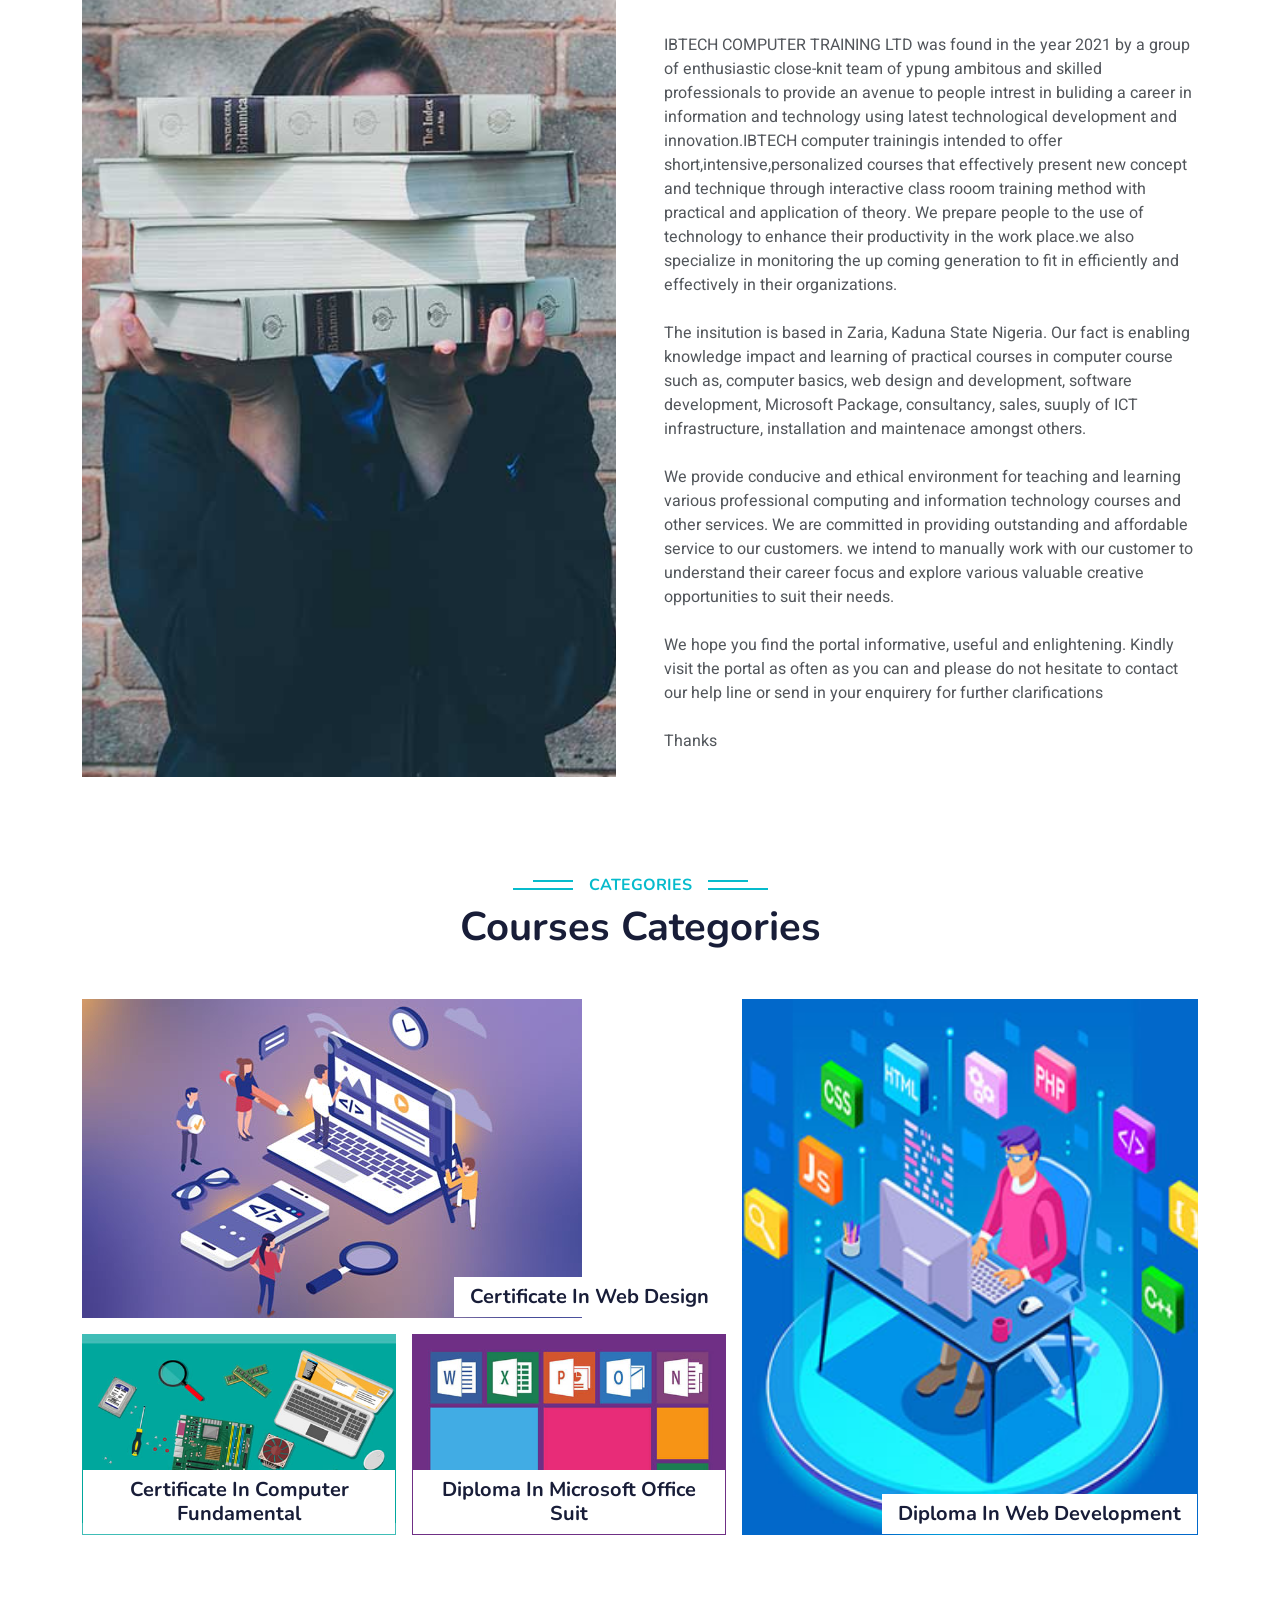
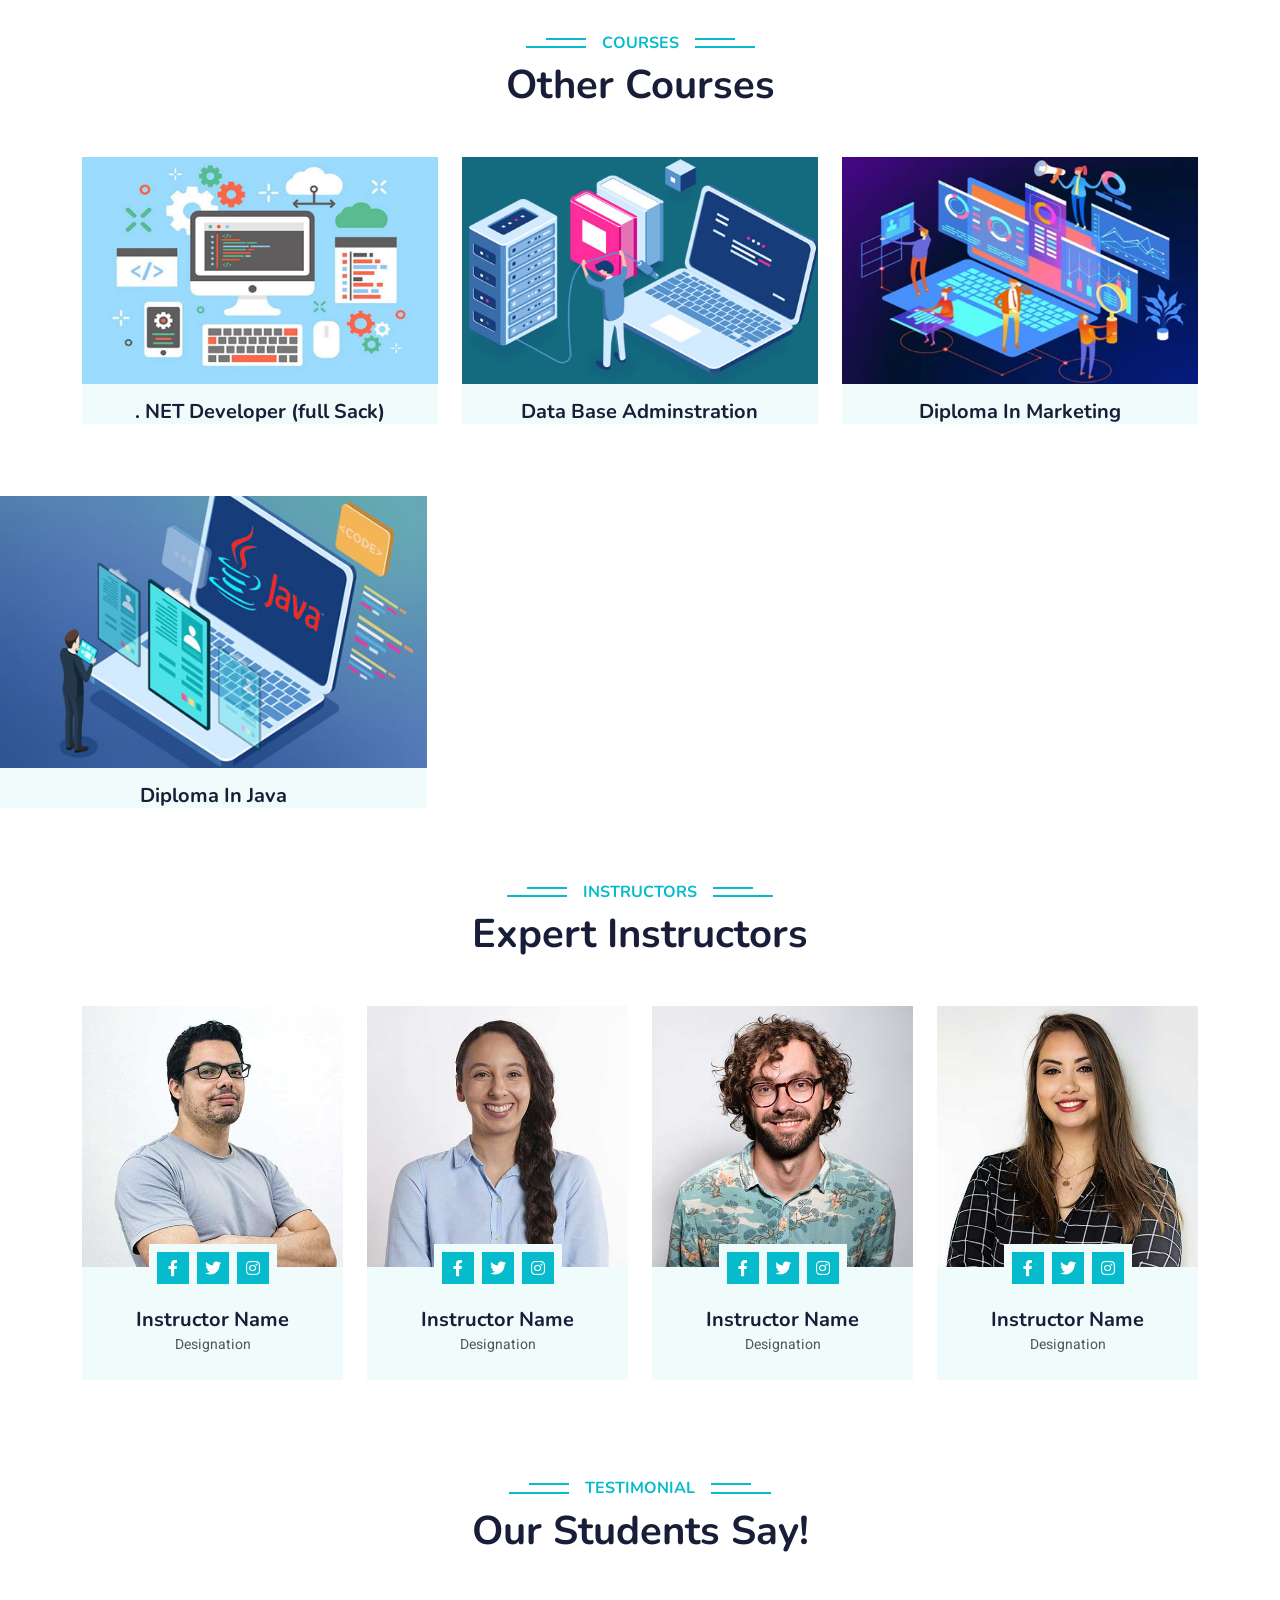
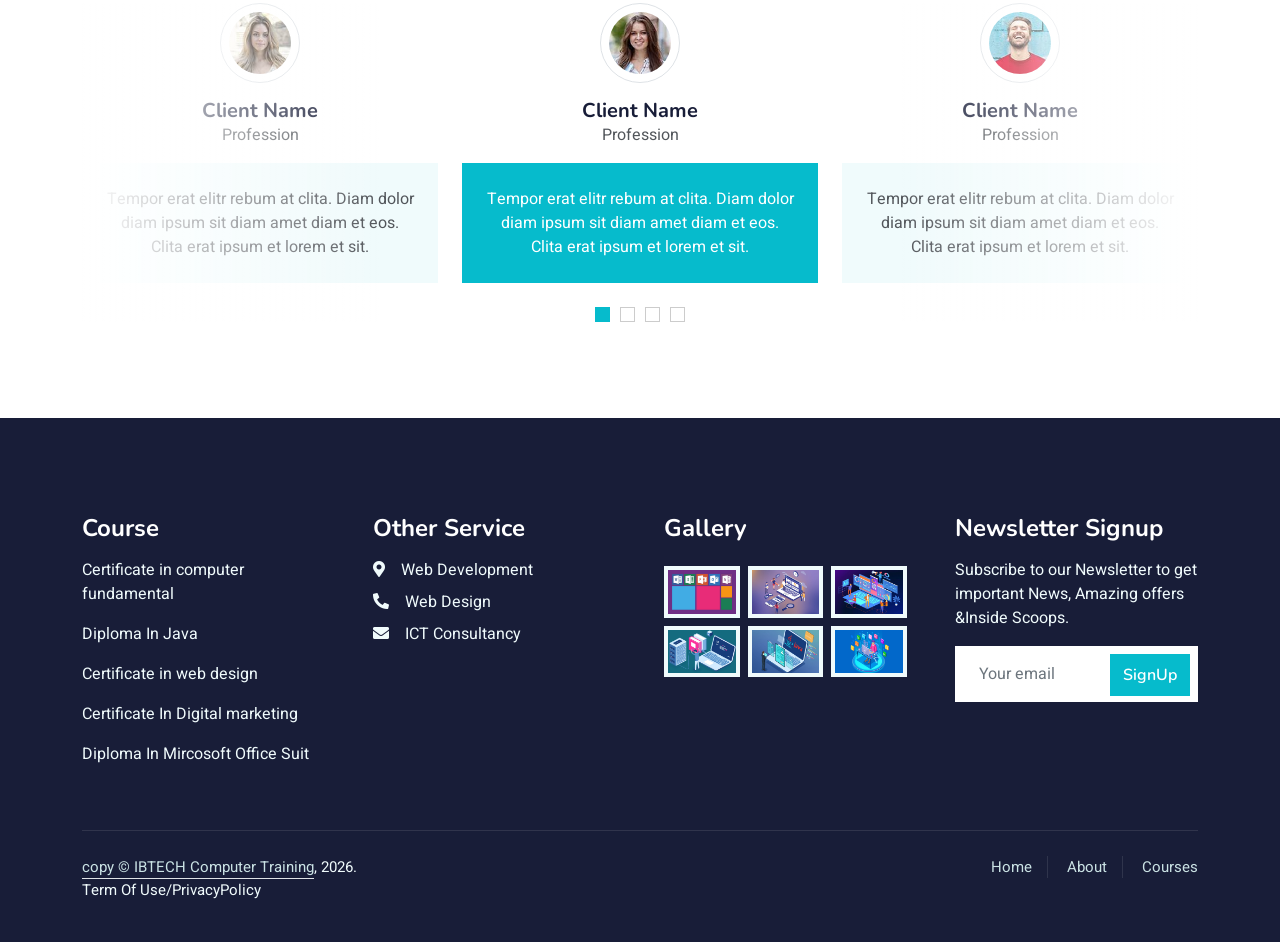
==== commit d8e0654e: "make smaller" ====
--- a/index.html
+++ b/index.html
@@ -90,7 +90,7 @@
                 </div>
             </div>
             <div class="owl-carousel-item position-relative">
-                <img class="img-fluid" src="girl.png" alt="" style="height: 1000px;">
+                <img class="img-fluid" src="1a01246bd66fb499cb8756fa215f1f730.png" alt="" style="height: 1000px;">
                 <div class="position-absolute top-0 start-0 w-100 h-100 d-flex align-items-center" style="background: rgba(24, 29, 56, .7);">
                     <div class="container">
                         <div class="row justify-content-start">
@@ -116,7 +116,7 @@
                     <div class="service-item text-center pt-3">
                         <div class="p-4">
                             <i class="fa fa-3x fa-graduation-cap text-primary mb-4"></i>
-                            <h5 class="mb-3">Skilled Instructors</h5>
+                            <h5 class="mb-3">Inventory Management System</h5>
                             <p>With skilled instructors your learning is secured</p>
                         </div>
                     </div>
@@ -125,7 +125,7 @@
                     <div class="service-item text-center pt-3">
                         <div class="p-4">
                             <i class="fa fa-3x fa-globe text-primary mb-4"></i>
-                            <h5 class="mb-3"> Classes</h5>
+                            <h5 class="mb-3"> School Management System</h5>
                             <p>classes are conducive for learning</p>
                         </div>
                     </div>
@@ -134,8 +134,8 @@
                     <div class="service-item text-center pt-3">
                         <div class="p-4">
                             <i class="fa fa-3x fa-home text-primary mb-4"></i>
-                            <h5 class="mb-3">Home Projects</h5>
-                            <p>project</p>
+                            <h5 class="mb-3">E-commerce Solution</h5>
+                            <p>we provide you with the best solutions</p>
                         </div>
                     </div>
                 </div>
@@ -143,8 +143,8 @@
                     <div class="service-item text-center pt-3">
                         <div class="p-4">
                             <i class="fa fa-3x fa-book-open text-primary mb-4"></i>
-                            <h5 class="mb-3">Book Library</h5>
-                            <p>We provide you with the best books</p>
+                            <h5 class="mb-3">I.C.T consultancy</h5>
+                            <p>We provide you with the best consultancy</p>
                         </div>
                     </div>
                 </div>
@@ -165,10 +165,17 @@
                 </div>
                 <div class="col-lg-6 wow fadeInUp" data-wow-delay="0.3s">
                     <h6 class="section-title bg-white text-start text-primary pe-3">About Us</h6>
-                    <h1 class="mb-4">Welcome to eLEARNING</h1>
-                    <p class="mb-4">Tempor erat elitr rebum at clita. Diam dolor diam ipsum sit. Aliqu diam amet diam et eos. Clita erat ipsum et lorem et sit.</p>
-                    <p class="mb-4">Tempor erat elitr rebum at clita. Diam dolor diam ipsum sit. Aliqu diam amet diam et eos. Clita erat ipsum et lorem et sit, sed stet lorem sit clita duo justo magna dolore erat amet</p>
-                    <div class="row gy-2 gx-4 mb-4">
+                    <h1 class="mb-4">Welcome to IBTECH </h1>
+                    <p class="mb-4">IBTECH COMPUTER TRAINING LTD was found in the year 2021 by a group of enthusiastic close-knit team of ypung ambitous and skilled professionals to provide an avenue to people intrest in buliding a career in information and technology using latest technological development
+                        and innovation.IBTECH computer trainingis intended to offer short,intensive,personalized courses that effectively present new concept and technique through interactive class rooom training method with practical and application of theory. We prepare people to the use of technology to enhance their productivity in the work place.we also 
+                        specialize in monitoring the up coming generation to fit in efficiently and effectively in their organizations.
+                    </p>
+                    <p class="mb-4"> The insitution is based in Zaria, Kaduna State Nigeria. Our fact is enabling knowledge impact and learning of practical courses in computer course such as, computer basics, web design and development, software development, Microsoft Package, consultancy, sales, suuply of ICT infrastructure, installation and maintenace amongst others. </p>
+                    <p class="mb-4"> We provide conducive and ethical environment for teaching and learning various professional computing and information technology courses and other services. We are committed in providing outstanding and affordable service to our customers. we intend to manually work with our customer to understand their career focus and explore various valuable creative opportunities to suit their needs.</p>
+                    <p class="mb-4"> We hope you find the portal informative, useful and enlightening. Kindly visit the portal as often as you can and please do not hesitate to contact our help line or send in your enquirery for further clarifications</p>
+                    <p class="mb-4">Thanks</p>
+
+                    <!-- <div class="row gy-2 gx-4 mb-4">
                         <div class="col-sm-6">
                             <p class="mb-0"><i class="fa fa-arrow-right text-primary me-2"></i>Skilled Instructors</p>
                         </div>
@@ -187,8 +194,8 @@
                         <div class="col-sm-6">
                             <p class="mb-0"><i class="fa fa-arrow-right text-primary me-2"></i>International Certificate</p>
                         </div>
-                    </div>
-                    <a class="btn btn-primary py-3 px-5 mt-2" href="">Read More</a>
+                    </div> -->
+                    
                 </div>
             </div>
         </div>
@@ -208,28 +215,28 @@
                     <div class="row g-3">
                         <div class="col-lg-12 col-md-12 wow zoomIn" data-wow-delay="0.1s">
                             <a class="position-relative d-block overflow-hidden" href="">
-                                <img class="img-fluid" src="img/cat-1.jpg" alt="">
+                                <img class="img-fluid" src="b25efe29fc727a4beea2659cfe2581550.jpg" alt="">
                                 <div class="bg-white text-center position-absolute bottom-0 end-0 py-2 px-3" style="margin: 1px;">
-                                    <h5 class="m-0">Web Design</h5>
-                                    <small class="text-primary">49 Courses</small>
+                                    <h5 class="m-0">Certificate In Web Design</h5>
+                                    
                                 </div>
                             </a>
                         </div>
                         <div class="col-lg-6 col-md-12 wow zoomIn" data-wow-delay="0.3s">
                             <a class="position-relative d-block overflow-hidden" href="">
-                                <img class="img-fluid" src="img/cat-2.jpg" alt="">
+                                <img class="img-fluid" src="3dc761b5c5f4a04c109d975618a32c2b0.jpg" alt="">
                                 <div class="bg-white text-center position-absolute bottom-0 end-0 py-2 px-3" style="margin: 1px;">
-                                    <h5 class="m-0">Graphic Design</h5>
-                                    <small class="text-primary">49 Courses</small>
+                                    <h5 class="m-0">Certificate In Computer Fundamental</h5>
+                                    
                                 </div>
                             </a>
                         </div>
                         <div class="col-lg-6 col-md-12 wow zoomIn" data-wow-delay="0.5s">
                             <a class="position-relative d-block overflow-hidden" href="">
-                                <img class="img-fluid" src="img/cat-3.jpg" alt="">
+                                <img class="img-fluid" src="b24921f8d6f6d91538d30547bb0061840.jpg" alt="">
                                 <div class="bg-white text-center position-absolute bottom-0 end-0 py-2 px-3" style="margin: 1px;">
-                                    <h5 class="m-0">Video Editing</h5>
-                                    <small class="text-primary">49 Courses</small>
+                                    <h5 class="m-0">Diploma In Microsoft Office Suit</h5>
+                                    
                                 </div>
                             </a>
                         </div>
@@ -237,10 +244,10 @@
                 </div>
                 <div class="col-lg-5 col-md-6 wow zoomIn" data-wow-delay="0.7s" style="min-height: 350px;">
                     <a class="position-relative d-block h-100 overflow-hidden" href="">
-                        <img class="img-fluid position-absolute w-100 h-100" src="img/cat-4.jpg" alt="" style="object-fit: cover;">
+                        <img class="img-fluid position-absolute w-100 h-100" src="52a72752c674ed3b58152a4c96dfef250.jpg" alt="" style="object-fit: cover;">
                         <div class="bg-white text-center position-absolute bottom-0 end-0 py-2 px-3" style="margin:  1px;">
-                            <h5 class="m-0">Online Marketing</h5>
-                            <small class="text-primary">49 Courses</small>
+                            <h5 class="m-0">Diploma In Web Development</h5>
+                            
                         </div>
                     </a>
                 </div>
@@ -255,93 +262,65 @@
         <div class="container">
             <div class="text-center wow fadeInUp" data-wow-delay="0.1s">
                 <h6 class="section-title bg-white text-center text-primary px-3">Courses</h6>
-                <h1 class="mb-5">Popular Courses</h1>
+                <h1 class="mb-5">Other  Courses</h1>
             </div>
             <div class="row g-4 justify-content-center">
                 <div class="col-lg-4 col-md-6 wow fadeInUp" data-wow-delay="0.1s">
                     <div class="course-item bg-light">
                         <div class="position-relative overflow-hidden">
-                            <img class="img-fluid" src="img/course-1.jpg" alt="">
+                            <img class="img-fluid" src="38573de569feb091c0957acfd83903650.jpg" alt="">
                             <div class="w-100 d-flex justify-content-center position-absolute bottom-0 start-0 mb-4">
-                                <a href="#" class="flex-shrink-0 btn btn-sm btn-primary px-3 border-end" style="border-radius: 30px 0 0 30px;">Read More</a>
-                                <a href="#" class="flex-shrink-0 btn btn-sm btn-primary px-3" style="border-radius: 0 30px 30px 0;">Join Now</a>
-                            </div>
-                        </div>
-                        <div class="text-center p-4 pb-0">
-                            <h3 class="mb-0">$149.00</h3>
-                            <div class="mb-3">
-                                <small class="fa fa-star text-primary"></small>
-                                <small class="fa fa-star text-primary"></small>
-                                <small class="fa fa-star text-primary"></small>
-                                <small class="fa fa-star text-primary"></small>
-                                <small class="fa fa-star text-primary"></small>
-                                <small>(123)</small>
-                            </div>
-                            <h5 class="mb-4">Web Design & Development Course for Beginners</h5>
-                        </div>
-                        <div class="d-flex border-top">
-                            <small class="flex-fill text-center border-end py-2"><i class="fa fa-user-tie text-primary me-2"></i>John Doe</small>
-                            <small class="flex-fill text-center border-end py-2"><i class="fa fa-clock text-primary me-2"></i>1.49 Hrs</small>
-                            <small class="flex-fill text-center py-2"><i class="fa fa-user text-primary me-2"></i>30 Students</small>
-                        </div>
+                               
+                            </div>
+                        </div>
+                        <div class="text-center p-3 pb-0">
+                            
+                            <h5 class="mb-4">. NET Developer (full Sack)</h5>
+                        </div>
+                        
                     </div>
                 </div>
                 <div class="col-lg-4 col-md-6 wow fadeInUp" data-wow-delay="0.3s">
                     <div class="course-item bg-light">
                         <div class="position-relative overflow-hidden">
-                            <img class="img-fluid" src="img/course-2.jpg" alt="">
-                            <div class="w-100 d-flex justify-content-center position-absolute bottom-0 start-0 mb-4">
-                                <a href="#" class="flex-shrink-0 btn btn-sm btn-primary px-3 border-end" style="border-radius: 30px 0 0 30px;">Read More</a>
-                                <a href="#" class="flex-shrink-0 btn btn-sm btn-primary px-3" style="border-radius: 0 30px 30px 0;">Join Now</a>
-                            </div>
-                        </div>
-                        <div class="text-center p-4 pb-0">
-                            <h3 class="mb-0">$149.00</h3>
-                            <div class="mb-3">
-                                <small class="fa fa-star text-primary"></small>
-                                <small class="fa fa-star text-primary"></small>
-                                <small class="fa fa-star text-primary"></small>
-                                <small class="fa fa-star text-primary"></small>
-                                <small class="fa fa-star text-primary"></small>
-                                <small>(123)</small>
-                            </div>
-                            <h5 class="mb-4">Web Design & Development Course for Beginners</h5>
-                        </div>
-                        <div class="d-flex border-top">
-                            <small class="flex-fill text-center border-end py-2"><i class="fa fa-user-tie text-primary me-2"></i>John Doe</small>
-                            <small class="flex-fill text-center border-end py-2"><i class="fa fa-clock text-primary me-2"></i>1.49 Hrs</small>
-                            <small class="flex-fill text-center py-2"><i class="fa fa-user text-primary me-2"></i>30 Students</small>
-                        </div>
+                            <img class="img-fluid" src="9e51658bd15eb5334b4523223b743f000.jpg" alt="">
+                            
+                        </div>
+                        <div class="text-center p-3 pb-0">
+                            
+                            <h5 class="mb-4">Data Base Adminstration</h5>
+                        </div>
+                        
                     </div>
                 </div>
                 <div class="col-lg-4 col-md-6 wow fadeInUp" data-wow-delay="0.5s">
                     <div class="course-item bg-light">
                         <div class="position-relative overflow-hidden">
-                            <img class="img-fluid" src="img/course-3.jpg" alt="">
-                            <div class="w-100 d-flex justify-content-center position-absolute bottom-0 start-0 mb-4">
-                                <a href="#" class="flex-shrink-0 btn btn-sm btn-primary px-3 border-end" style="border-radius: 30px 0 0 30px;">Read More</a>
-                                <a href="#" class="flex-shrink-0 btn btn-sm btn-primary px-3" style="border-radius: 0 30px 30px 0;">Join Now</a>
-                            </div>
-                        </div>
-                        <div class="text-center p-4 pb-0">
-                            <h3 class="mb-0">$149.00</h3>
-                            <div class="mb-3">
-                                <small class="fa fa-star text-primary"></small>
-                                <small class="fa fa-star text-primary"></small>
-                                <small class="fa fa-star text-primary"></small>
-                                <small class="fa fa-star text-primary"></small>
-                                <small class="fa fa-star text-primary"></small>
-                                <small>(123)</small>
-                            </div>
-                            <h5 class="mb-4">Web Design & Development Course for Beginners</h5>
-                        </div>
-                        <div class="d-flex border-top">
-                            <small class="flex-fill text-center border-end py-2"><i class="fa fa-user-tie text-primary me-2"></i>John Doe</small>
-                            <small class="flex-fill text-center border-end py-2"><i class="fa fa-clock text-primary me-2"></i>1.49 Hrs</small>
-                            <small class="flex-fill text-center py-2"><i class="fa fa-user text-primary me-2"></i>30 Students</small>
-                        </div>
-                    </div>
-                </div>
+                            <img class="img-fluid" src="3a297464fb34711ff87d9c2fab4e7f870.jpg" alt="">
+                            
+                        </div>
+                        <div class="text-center p-3 pb-0">
+                           
+                            <h5 class="mb-4">Diploma In Marketing </h5>
+                        </div>
+                        
+                    </div>
+                </div>
+                
+                        </div>
+                       
+                    </div>
+                </div>
+                <div class="col-lg-4 col-md-6 wow fadeInUp" data-wow-delay="0.5s">
+                    <div class="course-item bg-light">
+                        <div class="position-relative overflow-hidden">
+                            <img class="img-fluid" src="75cf1662ec7d1930d7dc00661baa84eb0.jpg" alt="">
+                        </div>
+                    <div class="text-center p-3 pb-0">
+                           
+                            <h5 class="mb-4">Diploma In Java </h5>
+                        </div>
+                        
             </div>
         </div>
     </div>
@@ -485,51 +464,46 @@
         <div class="container py-5">
             <div class="row g-5">
                 <div class="col-lg-3 col-md-6">
-                    <h4 class="text-white mb-3">Quick Link</h4>
-                    <a class="btn btn-link" href="">About Us</a>
-                    <a class="btn btn-link" href="">Contact Us</a>
-                    <a class="btn btn-link" href="">Privacy Policy</a>
-                    <a class="btn btn-link" href="">Terms & Condition</a>
-                    <a class="btn btn-link" href="">FAQs & Help</a>
+                    <h4 class="text-white mb-3">Course</h4>
+                    <p>Certificate in computer fundamental</p>
+                    <p>Diploma In Java</p>
+                    <p>Certificate in web design</p>
+                    <p>Certificate In Digital marketing</p>
+                    <p>Diploma In Mircosoft Office Suit</p>
                 </div>
                 <div class="col-lg-3 col-md-6">
-                    <h4 class="text-white mb-3">Contact</h4>
-                    <p class="mb-2"><i class="fa fa-map-marker-alt me-3"></i>123 Street, New York, USA</p>
-                    <p class="mb-2"><i class="fa fa-phone-alt me-3"></i>+012 345 67890</p>
-                    <p class="mb-2"><i class="fa fa-envelope me-3"></i>info@example.com</p>
-                    <div class="d-flex pt-2">
-                        <a class="btn btn-outline-light btn-social" href=""><i class="fab fa-twitter"></i></a>
-                        <a class="btn btn-outline-light btn-social" href=""><i class="fab fa-facebook-f"></i></a>
-                        <a class="btn btn-outline-light btn-social" href=""><i class="fab fa-youtube"></i></a>
-                        <a class="btn btn-outline-light btn-social" href=""><i class="fab fa-linkedin-in"></i></a>
-                    </div>
+                    <h4 class="text-white mb-3">Other Service</h4>
+                    <p class="mb-2"><i class="fa fa-map-marker-alt me-3"></i>Web Development</p>
+                    <p class="mb-2"><i class="fa fa-phone-alt me-3"></i>Web Design</p>
+                    <p class="mb-2"><i class="fa fa-envelope me-3"></i>ICT Consultancy</p>
+                    
                 </div>
                 <div class="col-lg-3 col-md-6">
                     <h4 class="text-white mb-3">Gallery</h4>
                     <div class="row g-2 pt-2">
                         <div class="col-4">
-                            <img class="img-fluid bg-light p-1" src="img/course-1.jpg" alt="">
+                            <img class="img-fluid bg-light p-1" src="b24921f8d6f6d91538d30547bb0061840.jpg" alt="">
                         </div>
                         <div class="col-4">
-                            <img class="img-fluid bg-light p-1" src="img/course-2.jpg" alt="">
+                            <img class="img-fluid bg-light p-1" src="b25efe29fc727a4beea2659cfe2581550.jpg" alt="">
                         </div>
                         <div class="col-4">
-                            <img class="img-fluid bg-light p-1" src="img/course-3.jpg" alt="">
+                            <img class="img-fluid bg-light p-1" src="3a297464fb34711ff87d9c2fab4e7f870.jpg" alt="">
                         </div>
                         <div class="col-4">
-                            <img class="img-fluid bg-light p-1" src="img/course-2.jpg" alt="">
+                            <img class="img-fluid bg-light p-1" src="9e51658bd15eb5334b4523223b743f000.jpg" alt="">
                         </div>
                         <div class="col-4">
-                            <img class="img-fluid bg-light p-1" src="img/course-3.jpg" alt="">
+                            <img class="img-fluid bg-light p-1" src="75cf1662ec7d1930d7dc00661baa84eb0.jpg" alt="">
                         </div>
                         <div class="col-4">
-                            <img class="img-fluid bg-light p-1" src="img/course-1.jpg" alt="">
+                            <img class="img-fluid bg-light p-1" src="52a72752c674ed3b58152a4c96dfef250.jpg" alt="">
                         </div>
                     </div>
                 </div>
                 <div class="col-lg-3 col-md-6">
-                    <h4 class="text-white mb-3">Newsletter</h4>
-                    <p>Dolor amet sit justo amet elitr clita ipsum elitr est.</p>
+                    <h4 class="text-white mb-3">Newsletter Signup</h4>
+                    <p>Subscribe to our Newsletter to get important News, Amazing offers &Inside Scoops.</p>
                     <div class="position-relative mx-auto" style="max-width: 400px;">
                         <input class="form-control border-0 w-100 py-3 ps-4 pe-5" type="text" placeholder="Your email">
                         <button type="button" class="btn btn-primary py-2 position-absolute top-0 end-0 mt-2 me-2">SignUp</button>
@@ -541,18 +515,17 @@
             <div class="copyright">
                 <div class="row">
                     <div class="col-md-6 text-center text-md-start mb-3 mb-md-0">
-                        &copy; <a class="border-bottom" href="#">Your Site Name</a>, All Right Reserved.
-
-                        <!--/*** This template is free as long as you keep the footer author’s credit link/attribution link/backlink. If you'd like to use the template without the footer author’s credit link/attribution link/backlink, you can purchase the Credit Removal License from "https://htmlcodex.com/credit-removal". Thank you for your support. ***/-->
-                        Designed By <a class="border-bottom" href="https://htmlcodex.com">HTML Codex</a><br><br>
-                        Distributed By <a class="border-bottom" href="https://themewagon.com">ThemeWagon</a>
+                         <a class="border-bottom" href="index.html">copy &copy IBTECH Computer Training</a>, 2026.
+
+                        
+                         <p>Term Of Use/PrivacyPolicy</p>
                     </div>
                     <div class="col-md-6 text-center text-md-end">
                         <div class="footer-menu">
-                            <a href="">Home</a>
-                            <a href="">Cookies</a>
-                            <a href="">Help</a>
-                            <a href="">FQAs</a>
+                            <a href="index.html">Home</a>
+                            <a href="about.html">About</a>
+                            <a href="courses.html">Courses</a>
+                            
                         </div>
                     </div>
                 </div>
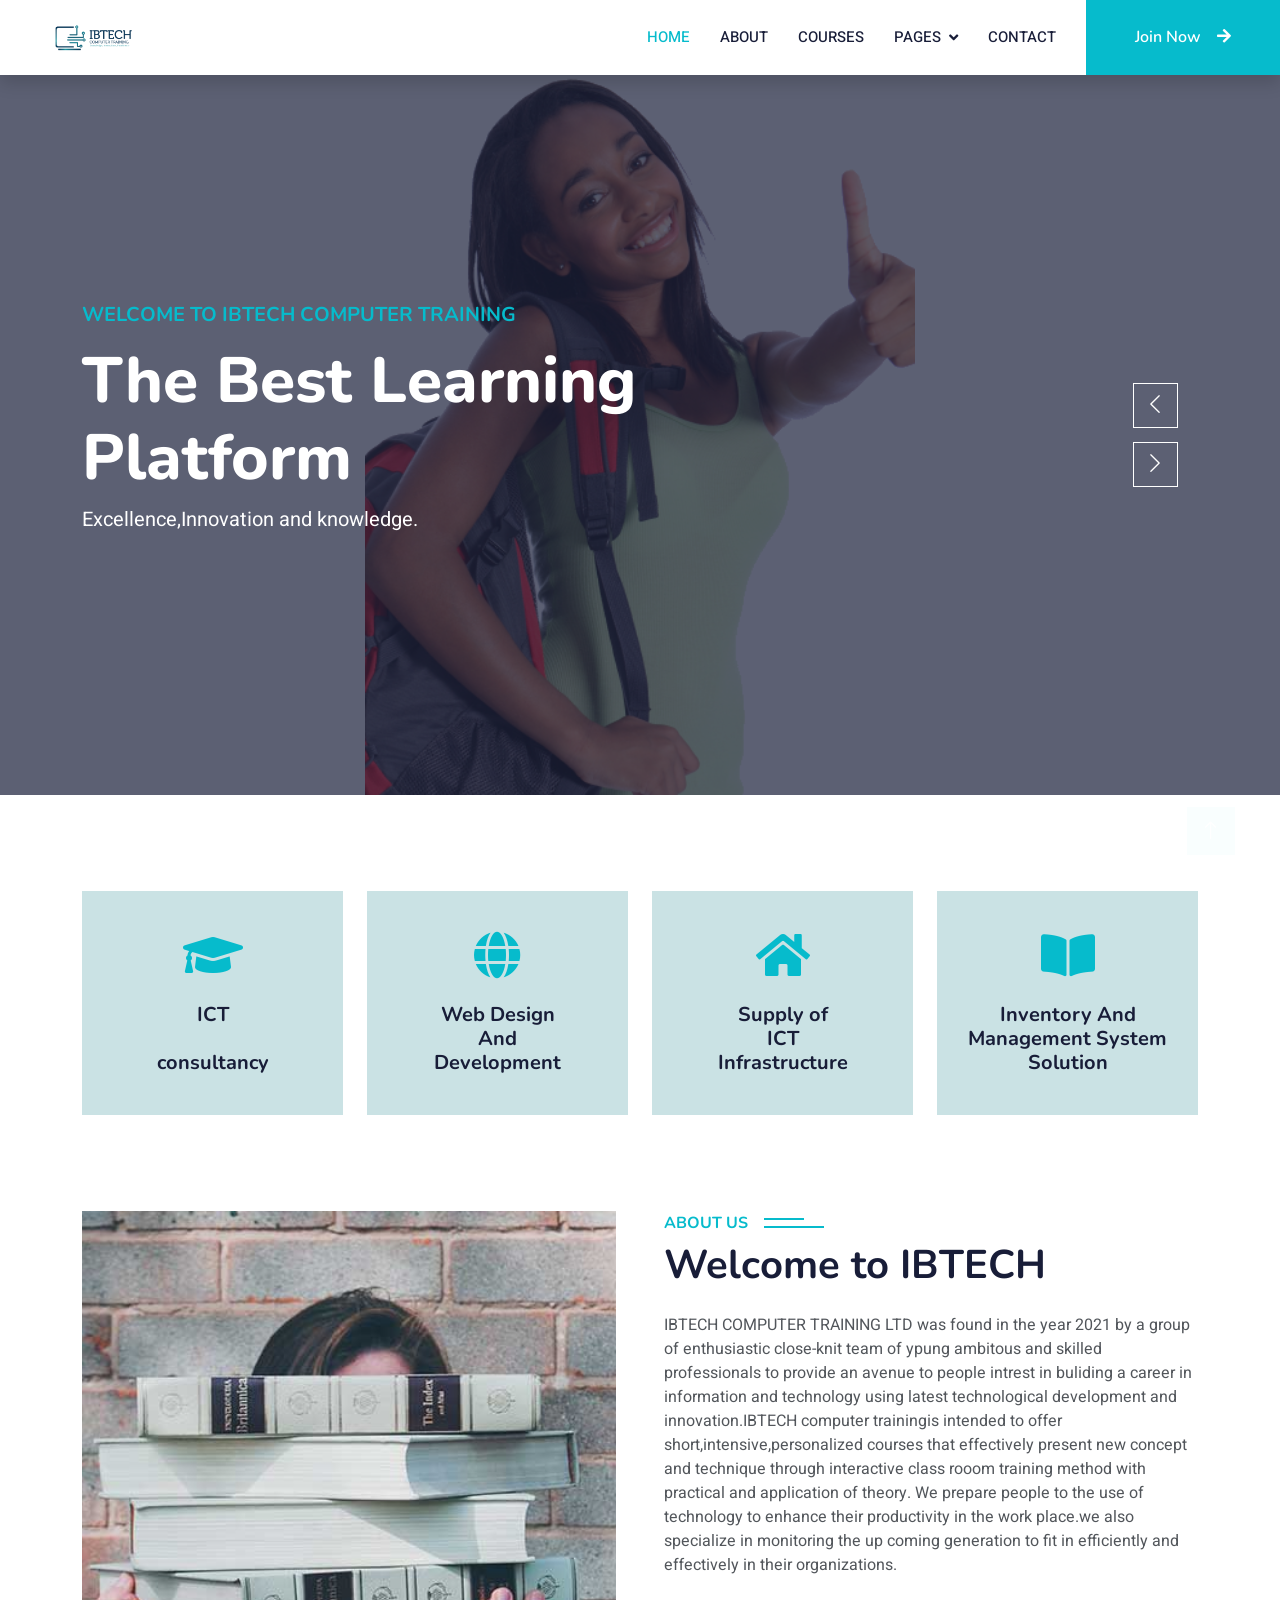
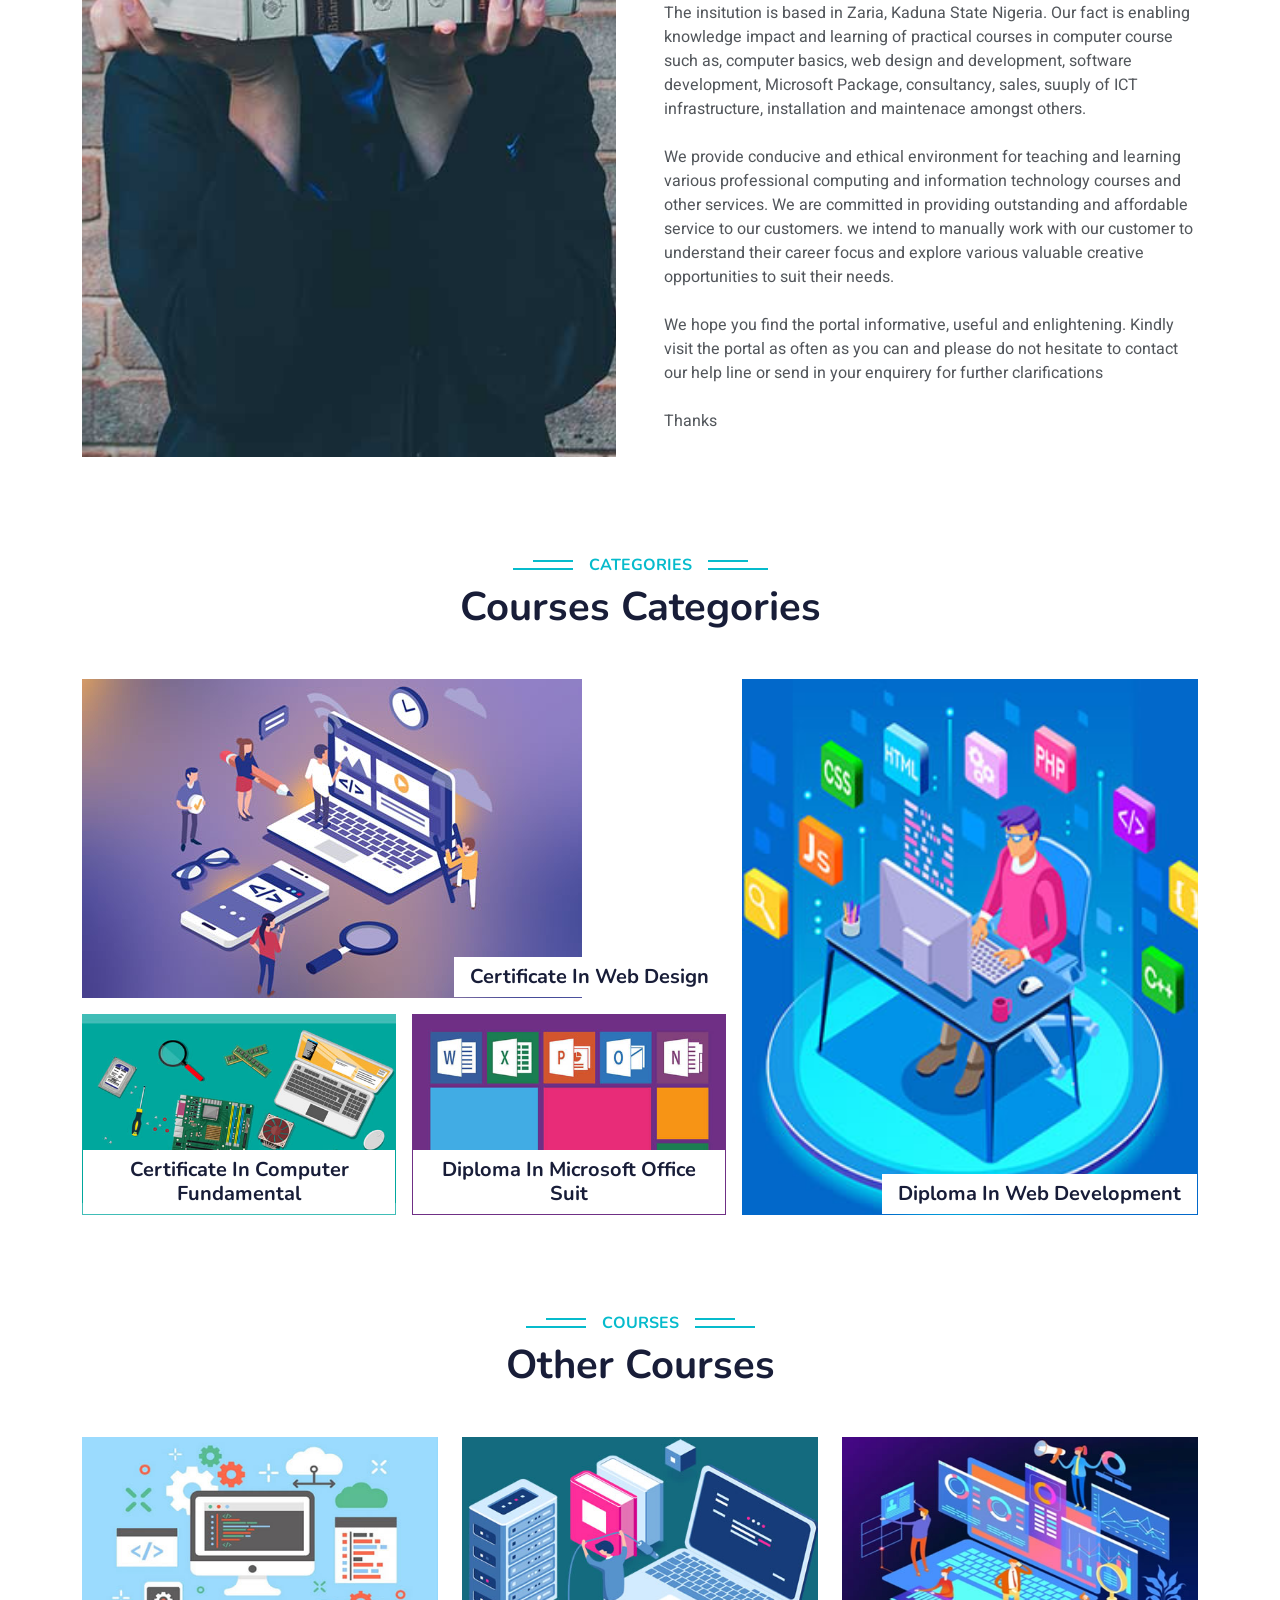
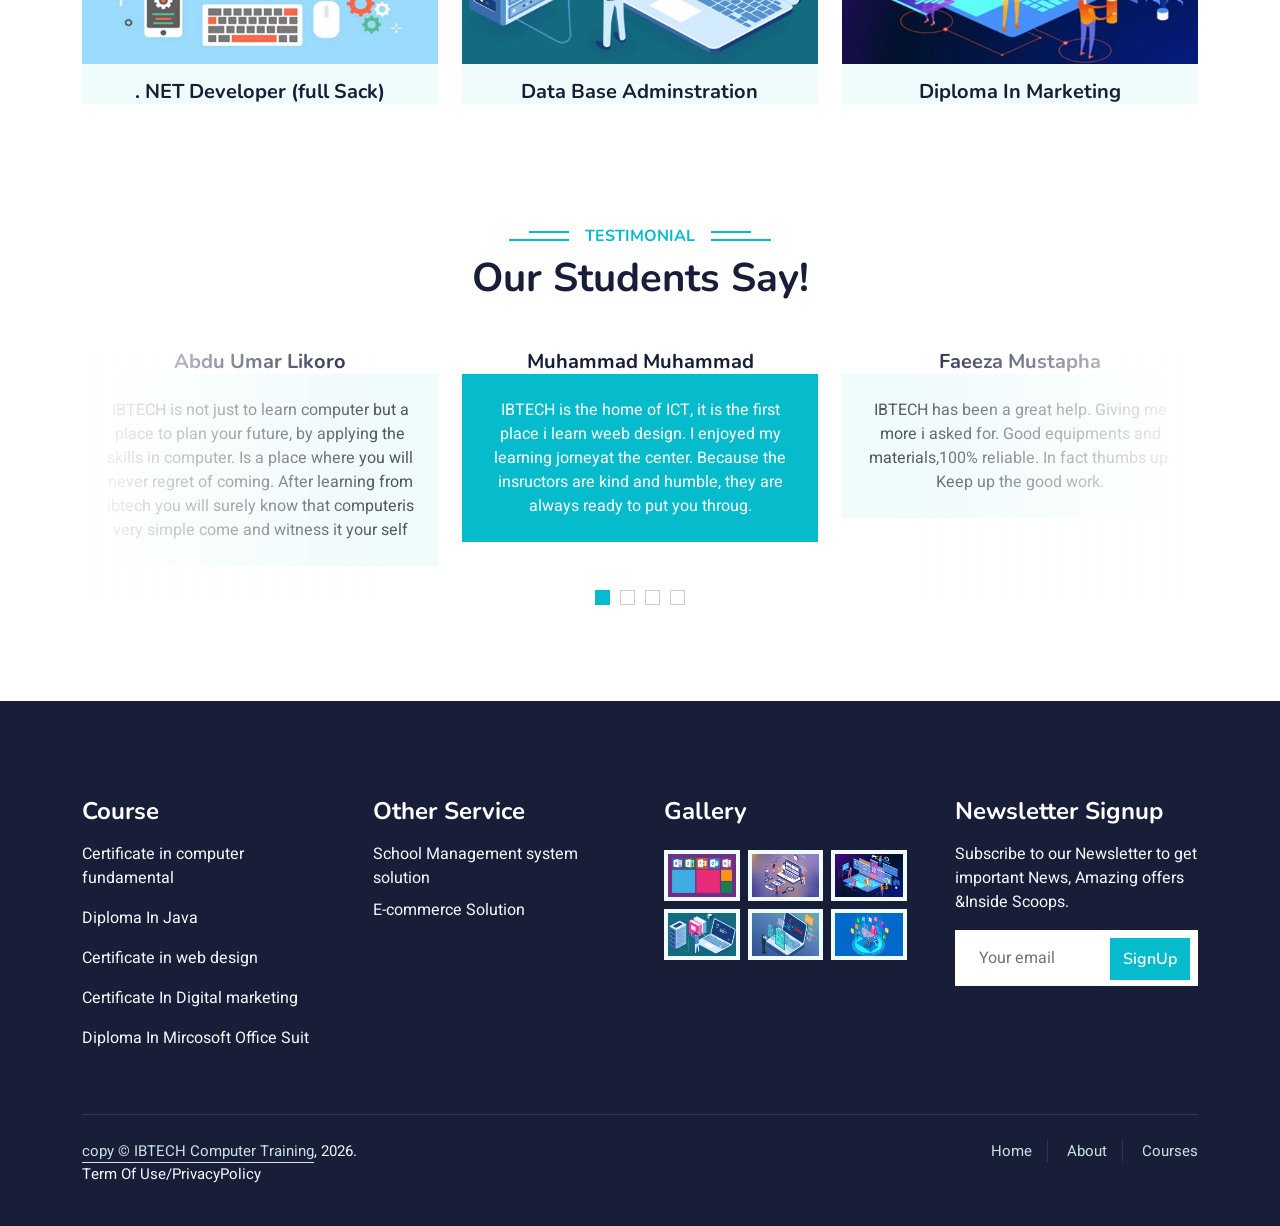
==== commit 1f5ac93a: "corrected few things" ====
--- a/index.html
+++ b/index.html
@@ -44,7 +44,7 @@
     <!-- Navbar Start -->
     <nav class="navbar navbar-expand-lg bg-white navbar-light shadow sticky-top p-0">
         <a href="index.html" class="navbar-brand d-flex align-items-center px-4 px-lg-5">
-            <img class="img-fluid" src="logo.png" alt="" style="width: 90px;">
+            <img class="img-fluid" src="img/logo.png" alt="" style="width: 90px;">
         </a>
         <button type="button" class="navbar-toggler me-4" data-bs-toggle="collapse" data-bs-target="#navbarCollapse">
             <span class="navbar-toggler-icon"></span>
@@ -74,7 +74,7 @@
     <div class="container-fluid p-0 mb-5">
         <div class="owl-carousel header-carousel position-relative">
             <div class="owl-carousel-item position-relative">
-                <img class="img-fluid" src="girl.png" alt="" style="height: 1000px;">
+                <img class="img-fluid" src="img/girl.png" alt="" >
                 <div class="position-absolute top-0 start-0 w-100 h-100 d-flex align-items-center" style="background: rgba(24, 29, 56, .7);">
                     <div class="container">
                         <div class="row justify-content-start">
@@ -90,7 +90,7 @@
                 </div>
             </div>
             <div class="owl-carousel-item position-relative">
-                <img class="img-fluid" src="1a01246bd66fb499cb8756fa215f1f730.png" alt="" style="height: 1000px;">
+                <img class="img-fluid" src="img/1a01246bd66fb499cb8756fa215f1f730.png" alt="" >
                 <div class="position-absolute top-0 start-0 w-100 h-100 d-flex align-items-center" style="background: rgba(24, 29, 56, .7);">
                     <div class="container">
                         <div class="row justify-content-start">
@@ -109,15 +109,15 @@
 
 
     <!-- Service Start -->
-    <div class="container-xxl py-5">
+     <div class="container-xxl py-5">
         <div class="container">
             <div class="row g-4">
                 <div class="col-lg-3 col-sm-6 wow fadeInUp" data-wow-delay="0.1s">
                     <div class="service-item text-center pt-3">
                         <div class="p-4">
                             <i class="fa fa-3x fa-graduation-cap text-primary mb-4"></i>
-                            <h5 class="mb-3">Inventory Management System</h5>
-                            <p>With skilled instructors your learning is secured</p>
+                            <h5 class="mb-3">ICT<br><br> consultancy</h5>
+                            
                         </div>
                     </div>
                 </div>
@@ -125,8 +125,8 @@
                     <div class="service-item text-center pt-3">
                         <div class="p-4">
                             <i class="fa fa-3x fa-globe text-primary mb-4"></i>
-                            <h5 class="mb-3"> School Management System</h5>
-                            <p>classes are conducive for learning</p>
+                            <h5 class="mb-3">Web Design <br> And<br> Development</h5>
+                            
                         </div>
                     </div>
                 </div>
@@ -134,8 +134,10 @@
                     <div class="service-item text-center pt-3">
                         <div class="p-4">
                             <i class="fa fa-3x fa-home text-primary mb-4"></i>
-                            <h5 class="mb-3">E-commerce Solution</h5>
-                            <p>we provide you with the best solutions</p>
+                            <h5 class="mb-3">Supply of <br> ICT <br> Infrastructure </h5>
+                            
+                           
+                            
                         </div>
                     </div>
                 </div>
@@ -143,8 +145,8 @@
                     <div class="service-item text-center pt-3">
                         <div class="p-4">
                             <i class="fa fa-3x fa-book-open text-primary mb-4"></i>
-                            <h5 class="mb-3">I.C.T consultancy</h5>
-                            <p>We provide you with the best consultancy</p>
+                            <h5 class="mb-3">Inventory And Management System Solution</h5>
+                            
                         </div>
                     </div>
                 </div>
@@ -175,26 +177,7 @@
                     <p class="mb-4"> We hope you find the portal informative, useful and enlightening. Kindly visit the portal as often as you can and please do not hesitate to contact our help line or send in your enquirery for further clarifications</p>
                     <p class="mb-4">Thanks</p>
 
-                    <!-- <div class="row gy-2 gx-4 mb-4">
-                        <div class="col-sm-6">
-                            <p class="mb-0"><i class="fa fa-arrow-right text-primary me-2"></i>Skilled Instructors</p>
-                        </div>
-                        <div class="col-sm-6">
-                            <p class="mb-0"><i class="fa fa-arrow-right text-primary me-2"></i>Online Classes</p>
-                        </div>
-                        <div class="col-sm-6">
-                            <p class="mb-0"><i class="fa fa-arrow-right text-primary me-2"></i>International Certificate</p>
-                        </div>
-                        <div class="col-sm-6">
-                            <p class="mb-0"><i class="fa fa-arrow-right text-primary me-2"></i>Skilled Instructors</p>
-                        </div>
-                        <div class="col-sm-6">
-                            <p class="mb-0"><i class="fa fa-arrow-right text-primary me-2"></i>Online Classes</p>
-                        </div>
-                        <div class="col-sm-6">
-                            <p class="mb-0"><i class="fa fa-arrow-right text-primary me-2"></i>International Certificate</p>
-                        </div>
-                    </div> -->
+                    
                     
                 </div>
             </div>
@@ -215,7 +198,7 @@
                     <div class="row g-3">
                         <div class="col-lg-12 col-md-12 wow zoomIn" data-wow-delay="0.1s">
                             <a class="position-relative d-block overflow-hidden" href="">
-                                <img class="img-fluid" src="b25efe29fc727a4beea2659cfe2581550.jpg" alt="">
+                                <img class="img-fluid" src="img/b25efe29fc727a4beea2659cfe2581550.jpg" alt="">
                                 <div class="bg-white text-center position-absolute bottom-0 end-0 py-2 px-3" style="margin: 1px;">
                                     <h5 class="m-0">Certificate In Web Design</h5>
                                     
@@ -224,7 +207,7 @@
                         </div>
                         <div class="col-lg-6 col-md-12 wow zoomIn" data-wow-delay="0.3s">
                             <a class="position-relative d-block overflow-hidden" href="">
-                                <img class="img-fluid" src="3dc761b5c5f4a04c109d975618a32c2b0.jpg" alt="">
+                                <img class="img-fluid" src="img/3dc761b5c5f4a04c109d975618a32c2b0.jpg" alt="">
                                 <div class="bg-white text-center position-absolute bottom-0 end-0 py-2 px-3" style="margin: 1px;">
                                     <h5 class="m-0">Certificate In Computer Fundamental</h5>
                                     
@@ -233,7 +216,7 @@
                         </div>
                         <div class="col-lg-6 col-md-12 wow zoomIn" data-wow-delay="0.5s">
                             <a class="position-relative d-block overflow-hidden" href="">
-                                <img class="img-fluid" src="b24921f8d6f6d91538d30547bb0061840.jpg" alt="">
+                                <img class="img-fluid" src="img/b24921f8d6f6d91538d30547bb0061840.jpg" alt="">
                                 <div class="bg-white text-center position-absolute bottom-0 end-0 py-2 px-3" style="margin: 1px;">
                                     <h5 class="m-0">Diploma In Microsoft Office Suit</h5>
                                     
@@ -244,7 +227,7 @@
                 </div>
                 <div class="col-lg-5 col-md-6 wow zoomIn" data-wow-delay="0.7s" style="min-height: 350px;">
                     <a class="position-relative d-block h-100 overflow-hidden" href="">
-                        <img class="img-fluid position-absolute w-100 h-100" src="52a72752c674ed3b58152a4c96dfef250.jpg" alt="" style="object-fit: cover;">
+                        <img class="img-fluid position-absolute w-100 h-100" src="img/52a72752c674ed3b58152a4c96dfef250.jpg" alt="" style="object-fit: cover;">
                         <div class="bg-white text-center position-absolute bottom-0 end-0 py-2 px-3" style="margin:  1px;">
                             <h5 class="m-0">Diploma In Web Development</h5>
                             
@@ -268,7 +251,7 @@
                 <div class="col-lg-4 col-md-6 wow fadeInUp" data-wow-delay="0.1s">
                     <div class="course-item bg-light">
                         <div class="position-relative overflow-hidden">
-                            <img class="img-fluid" src="38573de569feb091c0957acfd83903650.jpg" alt="">
+                            <img class="img-fluid" src="img/38573de569feb091c0957acfd83903650.jpg" alt="">
                             <div class="w-100 d-flex justify-content-center position-absolute bottom-0 start-0 mb-4">
                                
                             </div>
@@ -283,7 +266,7 @@
                 <div class="col-lg-4 col-md-6 wow fadeInUp" data-wow-delay="0.3s">
                     <div class="course-item bg-light">
                         <div class="position-relative overflow-hidden">
-                            <img class="img-fluid" src="9e51658bd15eb5334b4523223b743f000.jpg" alt="">
+                            <img class="img-fluid" src="img/9e51658bd15eb5334b4523223b743f000.jpg" alt="">
                             
                         </div>
                         <div class="text-center p-3 pb-0">
@@ -296,7 +279,7 @@
                 <div class="col-lg-4 col-md-6 wow fadeInUp" data-wow-delay="0.5s">
                     <div class="course-item bg-light">
                         <div class="position-relative overflow-hidden">
-                            <img class="img-fluid" src="3a297464fb34711ff87d9c2fab4e7f870.jpg" alt="">
+                            <img class="img-fluid" src="img/3a297464fb34711ff87d9c2fab4e7f870.jpg" alt="">
                             
                         </div>
                         <div class="text-center p-3 pb-0">
@@ -311,15 +294,7 @@
                        
                     </div>
                 </div>
-                <div class="col-lg-4 col-md-6 wow fadeInUp" data-wow-delay="0.5s">
-                    <div class="course-item bg-light">
-                        <div class="position-relative overflow-hidden">
-                            <img class="img-fluid" src="75cf1662ec7d1930d7dc00661baa84eb0.jpg" alt="">
-                        </div>
-                    <div class="text-center p-3 pb-0">
-                           
-                            <h5 class="mb-4">Diploma In Java </h5>
-                        </div>
+                
                         
             </div>
         </div>
@@ -328,7 +303,7 @@
 
 
     <!-- Team Start -->
-    <div class="container-xxl py-5">
+    <!-- <div class="container-xxl py-5">
         <div class="container">
             <div class="text-center wow fadeInUp" data-wow-delay="0.1s">
                 <h6 class="section-title bg-white text-center text-primary px-3">Instructors</h6>
@@ -409,7 +384,7 @@
                 </div>
             </div>
         </div>
-    </div>
+    </div> -->
     <!-- Team End -->
 
 
@@ -422,35 +397,35 @@
             </div>
             <div class="owl-carousel testimonial-carousel position-relative">
                 <div class="testimonial-item text-center">
-                    <img class="border rounded-circle p-2 mx-auto mb-3" src="img/testimonial-1.jpg" style="width: 80px; height: 80px;">
-                    <h5 class="mb-0">Client Name</h5>
-                    <p>Profession</p>
+                   
+                    <h5 class="mb-0">Muhammad Muhammad</h5>
+                    
                     <div class="testimonial-text bg-light text-center p-4">
-                    <p class="mb-0">Tempor erat elitr rebum at clita. Diam dolor diam ipsum sit diam amet diam et eos. Clita erat ipsum et lorem et sit.</p>
+                    <p class="mb-0">IBTECH is the home of ICT, it is the first place i learn weeb design. I enjoyed my learning jorneyat the center. Because the insructors are kind and humble, they are always ready to put you throug.</p>
                     </div>
                 </div>
                 <div class="testimonial-item text-center">
-                    <img class="border rounded-circle p-2 mx-auto mb-3" src="img/testimonial-2.jpg" style="width: 80px; height: 80px;">
-                    <h5 class="mb-0">Client Name</h5>
-                    <p>Profession</p>
+                    
+                    <h5 class="mb-0">Faeeza Mustapha</h5>
+                
                     <div class="testimonial-text bg-light text-center p-4">
-                    <p class="mb-0">Tempor erat elitr rebum at clita. Diam dolor diam ipsum sit diam amet diam et eos. Clita erat ipsum et lorem et sit.</p>
+                    <p class="mb-0">IBTECH  has been a great help. Giving me more i asked for. Good equipments and materials,100% reliable. In fact thumbs up. Keep up the good work.</p>
                     </div>
                 </div>
                 <div class="testimonial-item text-center">
-                    <img class="border rounded-circle p-2 mx-auto mb-3" src="img/testimonial-3.jpg" style="width: 80px; height: 80px;">
-                    <h5 class="mb-0">Client Name</h5>
-                    <p>Profession</p>
+                    
+                    <h5 class="mb-0">Agba Chubiyo Donatus</h5>
+                    
                     <div class="testimonial-text bg-light text-center p-4">
-                    <p class="mb-0">Tempor erat elitr rebum at clita. Diam dolor diam ipsum sit diam amet diam et eos. Clita erat ipsum et lorem et sit.</p>
+                    <p class="mb-0">IBTECH isn't just a computer training center but more of a family. I am glad i had my training here. Gives the best relationship with student. I had the best training of my life and got to meet with great intellect. IBTECH IS JUST THE BEST.</p>
                     </div>
                 </div>
                 <div class="testimonial-item text-center">
-                    <img class="border rounded-circle p-2 mx-auto mb-3" src="img/testimonial-4.jpg" style="width: 80px; height: 80px;">
-                    <h5 class="mb-0">Client Name</h5>
-                    <p>Profession</p>
+                   
+                    <h5 class="mb-0">Abdu Umar Likoro</h5>
+                    
                     <div class="testimonial-text bg-light text-center p-4">
-                    <p class="mb-0">Tempor erat elitr rebum at clita. Diam dolor diam ipsum sit diam amet diam et eos. Clita erat ipsum et lorem et sit.</p>
+                    <p class="mb-0">IBTECH  is not just to learn computer but a place to plan your future, by applying the skills in computer. Is a place where you will never regret of coming. After learning from ibtech you will surely know that computeris very simple come and witness it your self</p>
                     </div>
                 </div>
             </div>
@@ -473,31 +448,31 @@
                 </div>
                 <div class="col-lg-3 col-md-6">
                     <h4 class="text-white mb-3">Other Service</h4>
-                    <p class="mb-2"><i class="fa fa-map-marker-alt me-3"></i>Web Development</p>
-                    <p class="mb-2"><i class="fa fa-phone-alt me-3"></i>Web Design</p>
-                    <p class="mb-2"><i class="fa fa-envelope me-3"></i>ICT Consultancy</p>
+                    
+                    <p class="mb-2">School Management system solution</p>
+                    <p class="mb-2">E-commerce Solution</p>
                     
                 </div>
                 <div class="col-lg-3 col-md-6">
                     <h4 class="text-white mb-3">Gallery</h4>
                     <div class="row g-2 pt-2">
                         <div class="col-4">
-                            <img class="img-fluid bg-light p-1" src="b24921f8d6f6d91538d30547bb0061840.jpg" alt="">
+                            <img class="img-fluid bg-light p-1" src="img/b24921f8d6f6d91538d30547bb0061840.jpg" alt="">
                         </div>
                         <div class="col-4">
-                            <img class="img-fluid bg-light p-1" src="b25efe29fc727a4beea2659cfe2581550.jpg" alt="">
+                            <img class="img-fluid bg-light p-1" src="img/b25efe29fc727a4beea2659cfe2581550.jpg" alt="">
                         </div>
                         <div class="col-4">
-                            <img class="img-fluid bg-light p-1" src="3a297464fb34711ff87d9c2fab4e7f870.jpg" alt="">
+                            <img class="img-fluid bg-light p-1" src="img/3a297464fb34711ff87d9c2fab4e7f870.jpg" alt="">
                         </div>
                         <div class="col-4">
-                            <img class="img-fluid bg-light p-1" src="9e51658bd15eb5334b4523223b743f000.jpg" alt="">
+                            <img class="img-fluid bg-light p-1" src="img/9e51658bd15eb5334b4523223b743f000.jpg" alt="">
                         </div>
                         <div class="col-4">
-                            <img class="img-fluid bg-light p-1" src="75cf1662ec7d1930d7dc00661baa84eb0.jpg" alt="">
+                            <img class="img-fluid bg-light p-1" src="img/75cf1662ec7d1930d7dc00661baa84eb0.jpg" alt="">
                         </div>
                         <div class="col-4">
-                            <img class="img-fluid bg-light p-1" src="52a72752c674ed3b58152a4c96dfef250.jpg" alt="">
+                            <img class="img-fluid bg-light p-1" src="img/52a72752c674ed3b58152a4c96dfef250.jpg" alt="">
                         </div>
                     </div>
                 </div>
--- a/css/style.css
+++ b/css/style.css
@@ -195,9 +195,14 @@
     background: var(--primary);
     border-color: var(--primary);
 }
+.header-carousel .owl-carousel-item img{
+    height: 80vh;
+    object-fit: contain;
+
+}
 
 .page-header {
-    background: linear-gradient(rgba(24, 29, 56, .7), rgba(24, 29, 56, .7)), url(../img/carousel-1.jpg);
+    background: linear-gradient(rgba(24, 29, 56, .7), rgba(24, 29, 56, .7)), url(../img/logo.png);
     background-position: center center;
     background-repeat: no-repeat;
     background-size: cover;
